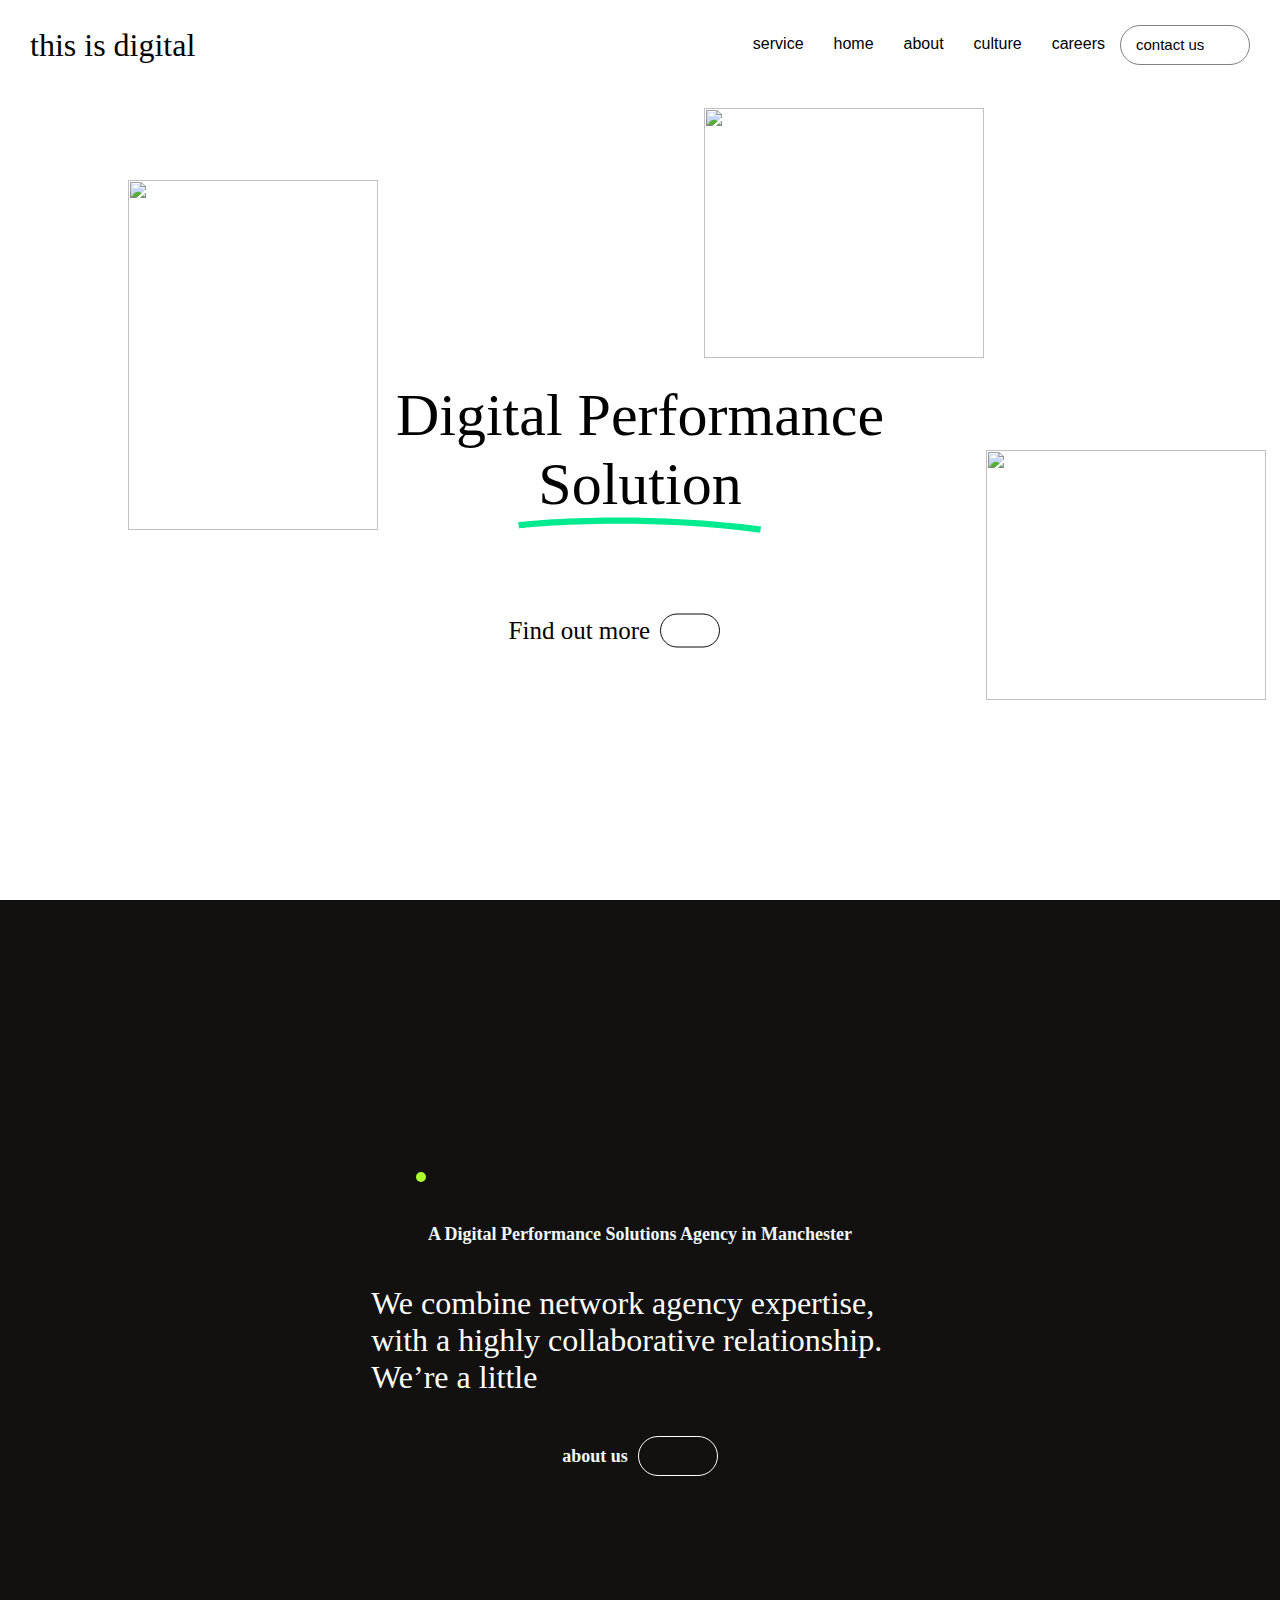
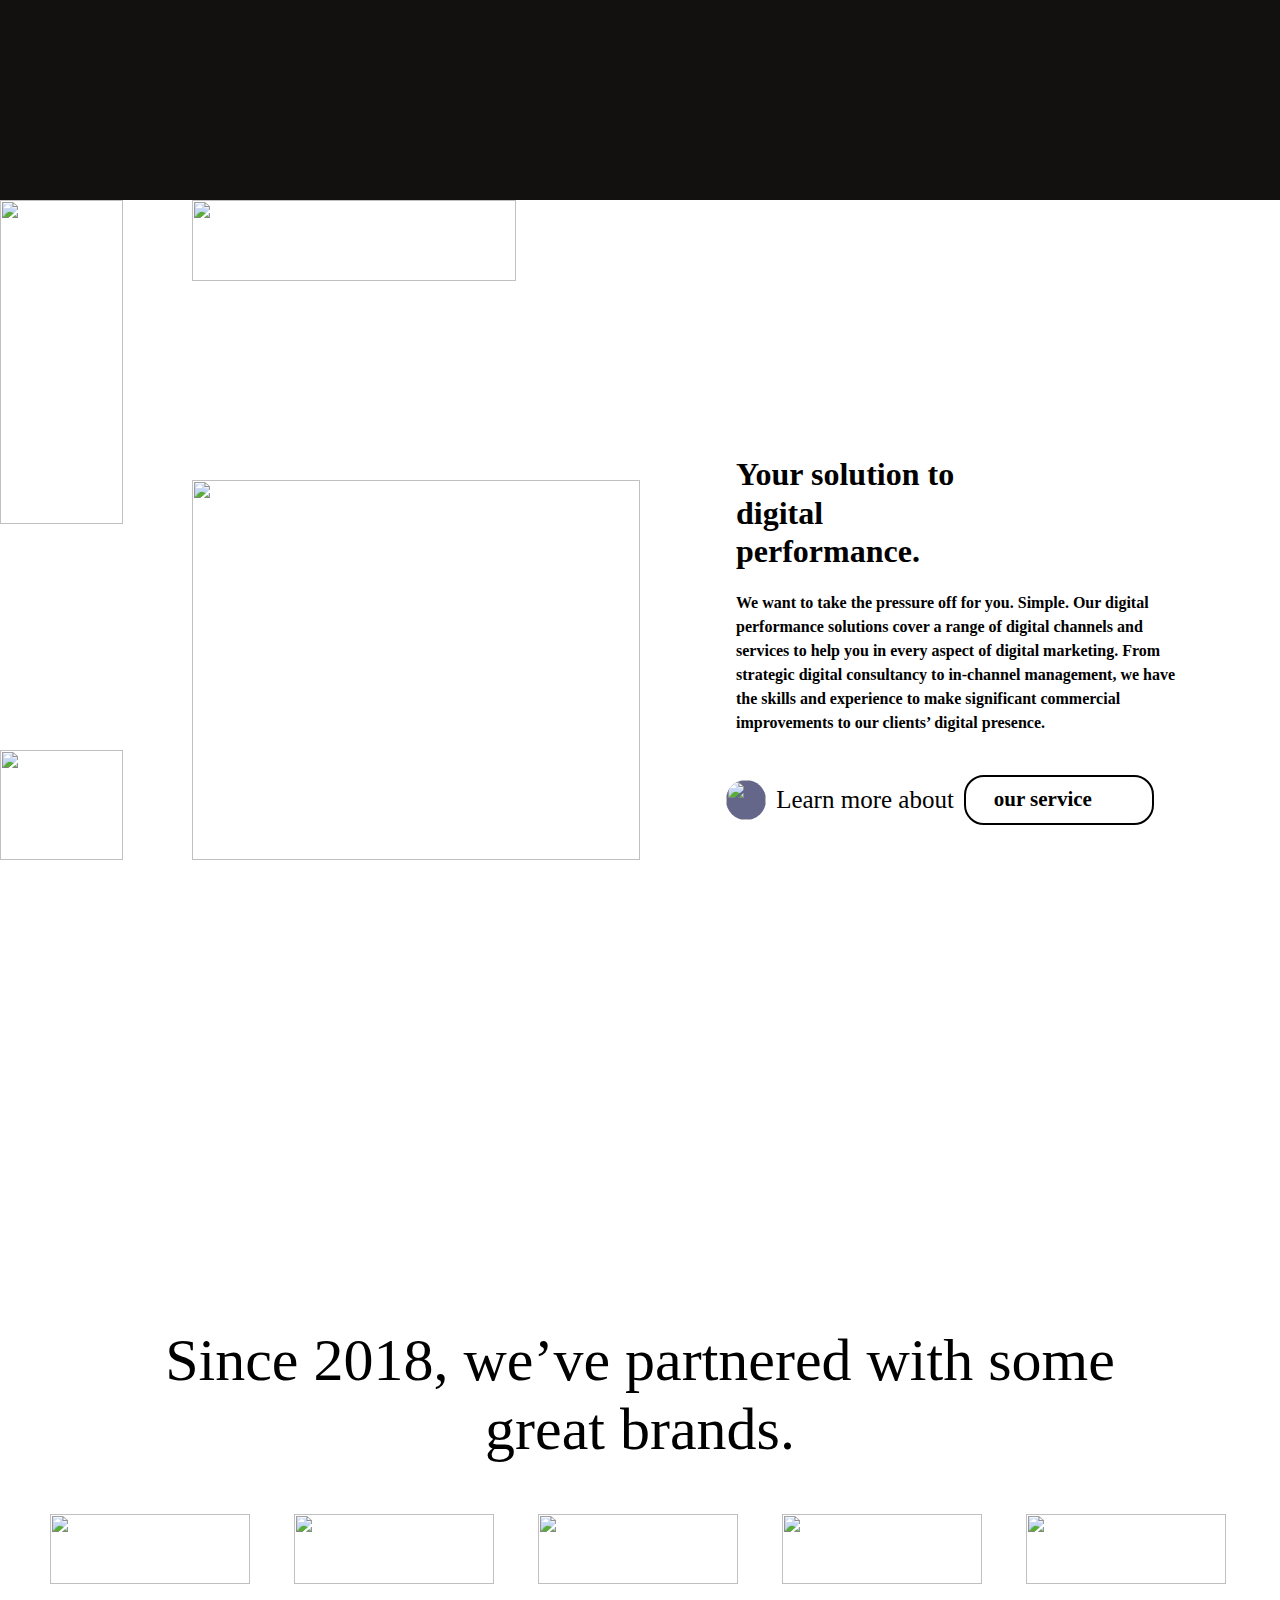
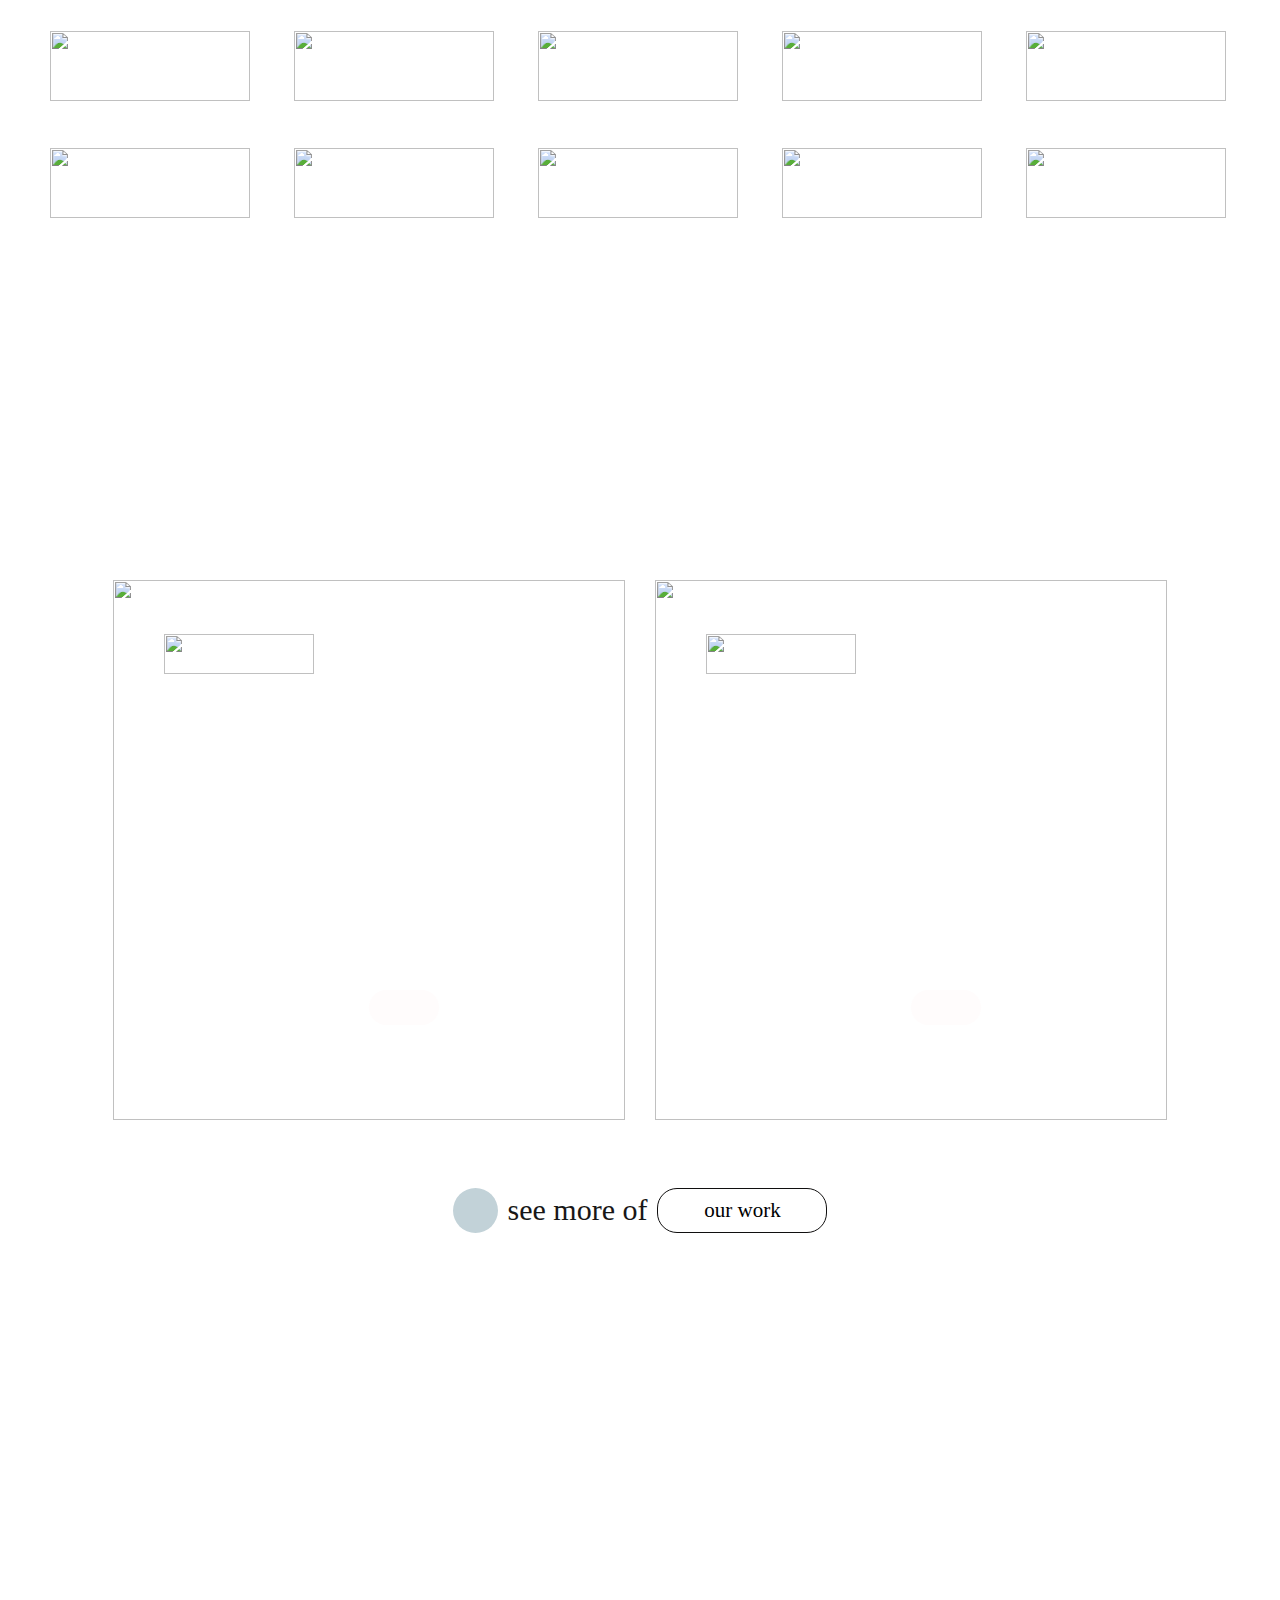
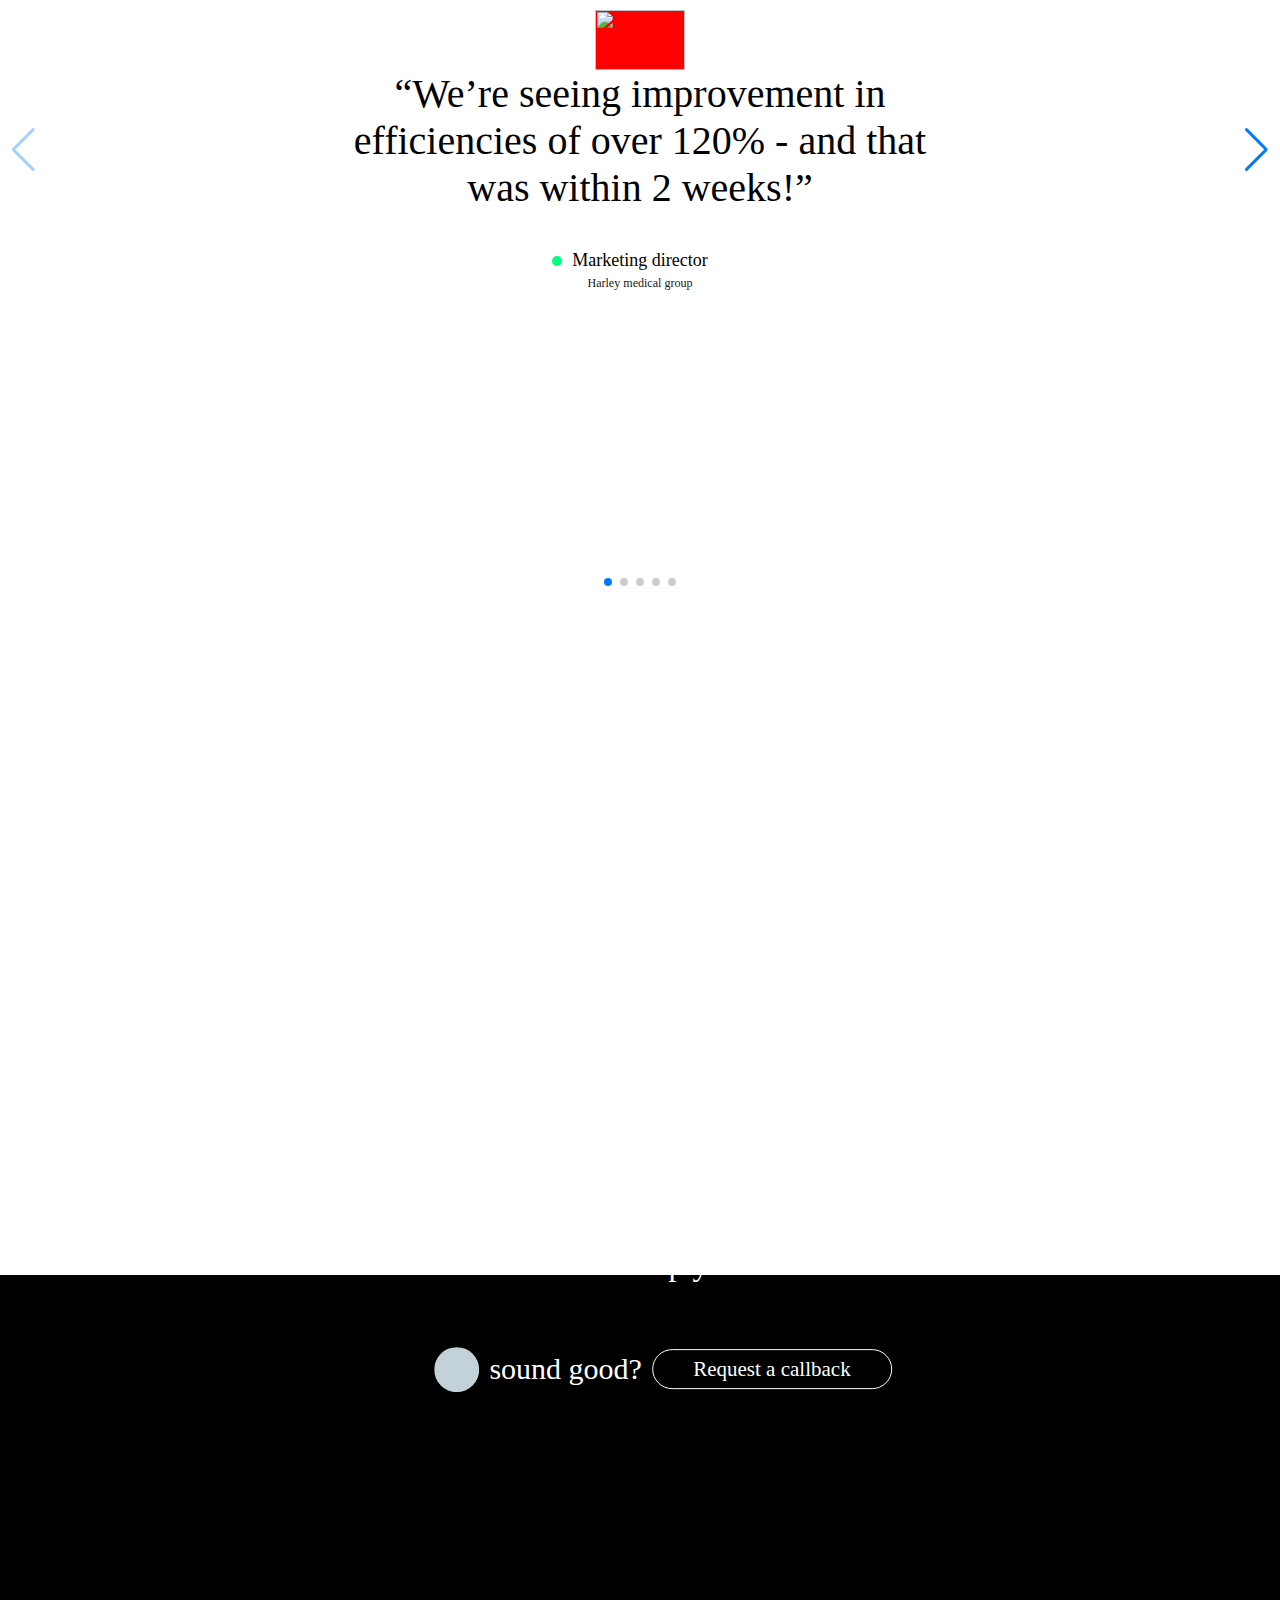
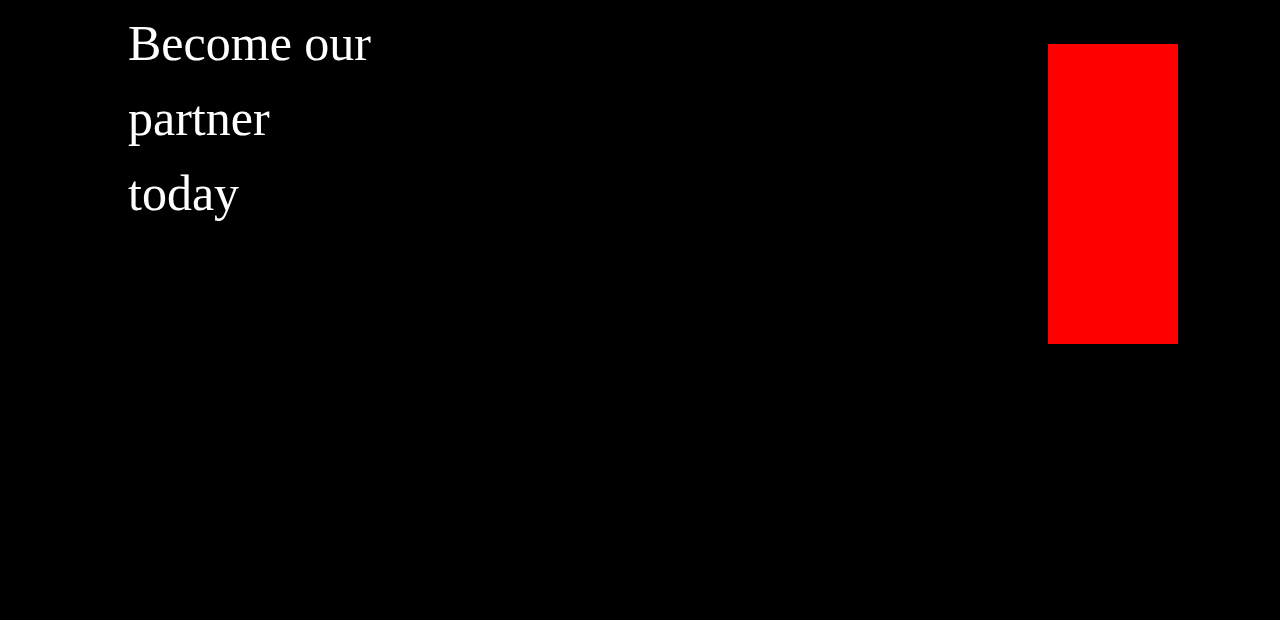
==== index.html @ b6b19b07 "okay" ====
<!DOCTYPE html>
<html lang="en">
<head>
    <meta charset="UTF-8">
    <meta http-equiv="X-UA-Compatible" content="IE=edge">
    <meta name="viewport" content="width=device-width, initial-scale=1.0">
    <title>Document</title>
    <link href="https://cdn.jsdelivr.net/npm/remixicon@2.5.0/fonts/remixicon.css" rel="stylesheet">
    <link rel="stylesheet" href="https://cdn.jsdelivr.net/npm/swiper@8/swiper-bundle.min.css"/>
    <link rel="stylesheet" href="finalproject.css">
</head>
<body>
    <div id="main">
        <div id="nav">
        <div class="navtext"> 
              <h1>this is digital</h1>
          </div> 
           <div class="navtext2">
           <a href="#">service</a>
           <a href="#">home</a>
           <a href="#">about</a>
           <a href="#">culture</a>
           <a href="#">careers</a> 
           <div id="hara">
           <div id="cover"></div>
           <a  href="#"> contact us </i></a>
           <i class="ri-arrow-right-line"></i>
           </div>     
               
        </div>
        </div>
       <div id="page1">
        <h1>Digital Performance <br>Solution </h1>
             <div id="page1-learn-more">
               <h3>Find out more</h3>
               <div id="page1-cover"> <div id="page1-green"></div> <i class="ri-arrow-right-line"></i></div>
            </div>
        <img id="one" src="https://images.unsplash.com/photo-1502005229762-cf1b2da7c5d6?ixlib=rb-1.2.1&ixid=MnwxMjA3fDB8MHxzZWFyY2h8MTR8fGhvbWV8ZW58MHx8MHx8&auto=format&fit=crop&w=600&q=60" alt="">
        <img id="two" src="https://images.unsplash.com/photo-1475783006851-1d68dd683eff?ixlib=rb-1.2.1&ixid=MnwxMjA3fDB8MHxzZWFyY2h8Mnx8aG9tZSUyMGxpZ2h0fGVufDB8fDB8fA%3D%3D&auto=format&fit=crop&w=600&q=60" alt="">
        <img id="three" src="https://images.unsplash.com/photo-1600585152220-90363fe7e115?ixlib=rb-1.2.1&ixid=MnwxMjA3fDB8MHxzZWFyY2h8NjJ8fGhvbWV8ZW58MHx8MHx8&auto=format&fit=crop&w=600&q=60" alt="">
        
       </div>
       <div id="page2">
        <div id="circle"></div> <h4 id="textone" >A Digital Performance Solutions Agency in Manchester</h4>
            <h1>We combine network agency expertise, with a highly collaborative relationship. We’re a little 
            <h4>about us <div id="green-effect"><div id="green"></div> <i class="ri-arrow-right-line"></i></h4> </div> 
        </div>
       <div id="page3">
       <div id="left-div">
        <div id="left-img">
            <img id="four" src="https://optimise2.assets-servd.host/squalid-loris/production/uploads/images/This-is-digital-LOW-RES-69.jpg?w=800&h=2518&q=80&fm=webp&fit=crop&fp-x=0.5&fp-y=0.5&dm=1631002290&s=33b3b284e2298e725e8837d662a3f3bd" alt="">
            <img id="five" src="https://optimise2.assets-servd.host/squalid-loris/production/uploads/images/This-is-digital-LOW-RES-82.jpg?w=800&h=1200&q=80&fm=webp&fit=crop&fp-x=0.5&fp-y=0.5&dm=1631002337&s=2c36e03420200c6347fed613ee6ed7d3" alt="">
        </div>
        <div id="right-img">
            <img id="six" src="https://optimise2.assets-servd.host/squalid-loris/production/uploads/images/This-is-digital-LOW-RES-10.jpg?w=1200&h=750&q=80&fm=webp&fit=crop&fp-x=0.5&fp-y=0.5&dm=1631002227&s=e9befa27c3cb6b4742db66b7d49131e1" alt="">
         <img id="sevan" src="https://optimise2.assets-servd.host/squalid-loris/production/uploads/images/This-is-digital-LOW-RES-2.jpg?w=1200&h=1353&q=80&fm=webp&fit=crop&fp-x=0.5&fp-y=0.5&dm=1631002176&s=5d4bc2c79348dc9d5effc2ed0a267366" alt="">   
        </div>
       </div>
       <div id="right-div">
        <h1>Your solution to  digital  performance.</h1>
        <h4>We want to take the pressure off for you. Simple. Our digital performance solutions cover a range of digital channels and services to help you in every aspect of digital marketing. From strategic digital consultancy to in-channel management, we have the skills and experience to make significant commercial improvements to our clients’ digital presence.</h4>
         <div id="learn-more">
            <div class="logo">
                <img id="nine" src="https://optimise2.assets-servd.host/squalid-loris/production/uploads/images/team/Team-Transparent/Nouri-Messaoud-2.png?w=400&h=400&q=80&fm=webp&fit=crop&fp-x=0.5&fp-y=0.5&dm=1634030846&s=944b7a533ea72d26afc37cdf33752fd9" alt="">
            </div>
            <h3>Learn more about</h3>
           <div id="page3-cover"> <div id="page3-green"></div> <h4> our service  <i class="ri-arrow-right-line"></i> </h4> </div>
         </div>
       </div>

       </div> 
       <div id="page4">
        <h1>Since 2018, we’ve partnered with some great brands.</h1>
        <div id="img">
            <img src="https://optimise2.assets-servd.host/squalid-loris/production/uploads/images/logos/Logos-Black/AG.png?w=400&q=80&fm=webp&fit=crop&fp-x=0.5&fp-y=0.5&dm=1638358201&s=19390b505884286f2fc48977c2705767" alt="">
            <img src="https://optimise2.assets-servd.host/squalid-loris/production/uploads/images/logos/Logos-Black/BA.png?w=400&q=80&fm=webp&fit=crop&fp-x=0.5&fp-y=0.5&dm=1638358185&s=251ba5970df8be67b8bcf56be49d1418" alt="">
            <img src="https://optimise2.assets-servd.host/squalid-loris/production/uploads/images/logos/Logos-Black/Beaverbrooks.png?w=400&q=80&fm=webp&fit=crop&fp-x=0.5&fp-y=0.5&dm=1638358190&s=f094f0c6c3eebde60a214f67471b58d1" alt="">
            <img src="https://optimise2.assets-servd.host/squalid-loris/production/uploads/images/logos/Logos-Black/Beaverbrooks.png?w=400&q=80&fm=webp&fit=crop&fp-x=0.5&fp-y=0.5&dm=1638358190&s=f094f0c6c3eebde60a214f67471b58d1" alt="">
            <img src="https://optimise2.assets-servd.host/squalid-loris/production/uploads/images/logos/Logos-Black/Beaverbrooks.png?w=400&q=80&fm=webp&fit=crop&fp-x=0.5&fp-y=0.5&dm=1638358190&s=f094f0c6c3eebde60a214f67471b58d1" alt="">
            <img src="https://optimise2.assets-servd.host/squalid-loris/production/uploads/images/logos/Logos-Black/Beaverbrooks.png?w=400&q=80&fm=webp&fit=crop&fp-x=0.5&fp-y=0.5&dm=1638358190&s=f094f0c6c3eebde60a214f67471b58d1" alt="">
            <img src="https://optimise2.assets-servd.host/squalid-loris/production/uploads/images/logos/Logos-Black/Beaverbrooks.png?w=400&q=80&fm=webp&fit=crop&fp-x=0.5&fp-y=0.5&dm=1638358190&s=f094f0c6c3eebde60a214f67471b58d1" alt="">
            <img src="https://optimise2.assets-servd.host/squalid-loris/production/uploads/images/logos/Logos-Black/ISIF.png?w=400&q=80&fm=webp&fit=crop&fp-x=0.5&fp-y=0.5&dm=1638358182&s=0b5f75ce7faed09c2a0d728d91fd3fc4" alt="">
            <img src="https://optimise2.assets-servd.host/squalid-loris/production/uploads/images/logos/Logos-Black/Jollyes.png?w=400&q=80&fm=webp&fit=crop&fp-x=0.5&fp-y=0.5&dm=1638358174&s=2512c51711df9fc4c910c8c52860abc2" alt="">
            <img src="https://optimise2.assets-servd.host/squalid-loris/production/uploads/images/logos/Logos-Black/LCFC.png?w=400&q=80&fm=webp&fit=crop&fp-x=0.5&fp-y=0.5&dm=1638358178&s=9c2373f022b1020a731135133ff89fbc" alt="">
            <img src="https://optimise2.assets-servd.host/squalid-loris/production/uploads/images/logos/Logos-Black/Man-Uni.png?w=400&q=80&fm=webp&fit=crop&fp-x=0.5&fp-y=0.5&dm=1638358193&s=9d36195f07e462959a828bb7b1208568" alt="">
            <img src="https://optimise2.assets-servd.host/squalid-loris/production/uploads/images/logos/Logos-Black/Rank.png?w=400&q=80&fm=webp&fit=crop&fp-x=0.5&fp-y=0.5&dm=1638358180&s=a7f3a9a7ed536ac68bb140130ed9484b" alt="">
            <img src="https://optimise2.assets-servd.host/squalid-loris/production/uploads/images/logos/Logos-Black/RS.png?w=400&q=80&fm=webp&fit=crop&fp-x=0.5&fp-y=0.5&dm=1638358183&s=60678f650c2378dced899f26844ffe3c" alt="">
            <img src="https://optimise2.assets-servd.host/squalid-loris/production/uploads/images/logos/Logos-Black/Ryman.png?w=400&q=80&fm=webp&fit=crop&fp-x=0.5&fp-y=0.5&dm=1638358194&s=98b18c3fab912a2d35ea223c2139a3c5" alt="">
            <img src="https://optimise2.assets-servd.host/squalid-loris/production/uploads/images/logos/Logos-Black/Skin.png?w=400&q=80&fm=webp&fit=crop&fp-x=0.5&fp-y=0.5&dm=1638358194&s=8ea47e706b77170826b6c61f602b5253" alt="">
        </div>
       </div>
       <div id="page5">
        <div id="page5-learn-more">
          <div id="page5-logo"></div>
          <h3>see more of</h3>
          <div id="page5-cover"> <div id="page5-green"></div> <h4> our work <i class="ri-arrow-right-line"></i> </h4> </div>
         </div>
        <div id="left-img">
            <div class=" left-center-img">
                <img src="https://optimise2.assets-servd.host/squalid-loris/production/uploads/images/work/Golf.jpeg?w=1200&h=675&q=80&fm=webp&fit=crop&fp-x=0.5&fp-y=0.5&dm=1635867985&s=727b762303e46062ebfebf9a3fbf86e2" alt="">
              </div>
              <div class="left-top-corner-img">
                <img src="https://optimise2.assets-servd.host/squalid-loris/production/uploads/images/logos/Logos-Black/AG.png?w=400&q=80&fm=webp&fit=crop&fp-x=0.5&fp-y=0.5&dm=1638358201&s=19390b505884286f2fc48977c2705767" alt="">
              </div>
              <div class="left-bottom-corner-img">
                 <h1>86% SEO Visibility Increase for Europe's Largest Golf Retailer</h1>
                 <h2>view case study</h2>
                 <div class="page5-green-div"> <div class="page5-left-greencover"></div>
                    <i class="ri-arrow-right-fill"></i>
                 </div>
              </div>
           
        </div>
        <div id="right-img">
          <div class="center-img">
            <img src="https://optimise2.assets-servd.host/squalid-loris/production/uploads/images/work/work-thumbnail-03.jpg?w=1200&h=675&q=80&fm=webp&fit=crop&fp-x=0.5&fp-y=0.5&dm=1627573623&s=b7070d5239bcfbe21f47b6e42d04043d" alt="">
          </div>
          <div class="right-top-corner-img">
            <img src="https://optimise2.assets-servd.host/squalid-loris/production/uploads/images/logos/Logos-Black/Ryman.png?w=400&q=80&fm=webp&fit=crop&fp-x=0.5&fp-y=0.5&dm=1638358194&s=98b18c3fab912a2d35ea223c2139a3c5" alt="">
          </div>
          <div class="right-bottom-corner-img">
             <h1>271% Visibility Increase for Stationery Brand</h1>
             <h2>view case study</h2>

             <div class="page5-right-green-div"> <div class="page5-right-greencover"></div>
                    <i class="ri-arrow-right-fill"></i>
                 </div>
          </div>

        </div>
          
        </div>
       <div id="page6">
        <div class="swiper mySwiper">
          <div class="swiper-wrapper">
            <div id="pehlavala" class="swiper-slide">
            <img src="https://optimise2.assets-servd.host/squalid-loris/production/uploads/images/logos/harley-med.png?w=400&q=80&fm=webp&fit=crop&fp-x=0.5&fp-y=0.5&dm=1626961103&s=c3842aeb963d3db29f993e4b0e6ae9fa" alt="">           
              <h1>“We’re seeing improvement in efficiencies of over 120% - and that was within 2 weeks!”</h1>
              <h4>Marketing director</h4>
              <h6>Harley medical group</h6>
            </div>
            <div class="swiper-slide">
              <img src="https://optimise2.assets-servd.host/squalid-loris/production/uploads/images/logos/footasylum-logo.png?w=400&q=80&fm=webp&fit=crop&fp-x=0.5&fp-y=0.5&dm=1626958236&s=884b0134b8f0a5bf871d3f77baa50de5" alt="">
              <h1>“This is Digital have brought a refreshing change to our digital agency relationships."</h1>
              <h4>ecommerce Director</h4>
              <h6>Footasylum</h6>
            </div>

            <div class="swiper-slide">
               <img src="https://optimise2.assets-servd.host/squalid-loris/production/uploads/images/logos/brittany-logo.png?w=400&q=80&fm=webp&fit=crop&fp-x=0.5&fp-y=0.5&dm=1626958235&s=f206a342824e1472533408006a36fc4a" alt="">
              <h1>"The highly experienced team take our objectives and turn them into real business results for the brand."</h1>
              <h4>Head of Digital</h4>
              <h6>Brittany Ferries</h6>           
            </div>
            <div class="swiper-slide">
               <img src="https://optimise2.assets-servd.host/squalid-loris/production/uploads/images/logos/ryman-logo.png?w=400&q=80&fm=webp&fit=crop&fp-x=0.5&fp-y=0.5&dm=1626958233&s=c3b18a33ca9b123ca06c2048a73d0220" alt="">
              <h1>"All of their work has led to impressive results: for example our SEO visibility has increased over 150% in 5 months."</h1>
              <h4>Marketin & Ecommerce Director</h4>
              <h6>Ryman</h6>
            </div>
            <div class="swiper-slide">
               <img src="https://optimise2.assets-servd.host/squalid-loris/production/uploads/images/logos/LCFC-Big.png?w=400&q=80&fm=webp&fit=crop&fp-x=0.5&fp-y=0.5&dm=1638360245&s=81701c1431f247310ca474760ca488b0" alt="">
              <h1>"They’ve been transformational, suffice to say, I can’t recommend them highly enough!”</h1>
              <h4>Head of Retails</h4>
              <h6>Leicester City Football Club</h6>            
            </div>
           
          </div>
          <div class="swiper-button-next"></div>
          <div class="swiper-button-prev"></div>
          <div class="swiper-pagination"></div>
        </div>
       </div>
       <div id="page7">
        <div id="page7up"></div>
        <div id="page7center">
          <h1>Call Demie on +44(0)161 509 0777 or email pawarabhinay482@gmail.com to discuss how we can help you.</h1>
          <div id="page7-learn-more">
            <div id="page7-logo"></div>
            <h3>sound good?</h3>
           <div id="page7-cover"> <div id="page7-green"></div> <h4> Request a callback <i class="ri-arrow-right-line"></i> </h4> </div>
         </div>
        </div>
        <div id="page7down">
          <h1>Become our partner <br> today</h1>
           <div id="page7-down-image">
         
           
           </div>
        </div>
       </div>
    <script src="https://cdn.jsdelivr.net/npm/swiper@8/swiper-bundle.min.js"></script>
    <script src="https://cdnjs.cloudflare.com/ajax/libs/gsap/3.11.3/gsap.min.js" integrity="sha512-gmwBmiTVER57N3jYS3LinA9eb8aHrJua5iQD7yqYCKa5x6Jjc7VDVaEA0je0Lu0bP9j7tEjV3+1qUm6loO99Kw==" crossorigin="anonymous" referrerpolicy="no-referrer"></script>
    <script src="finalproject.js"></script>
</body>
</html>
---- finalproject.css ----
*{
    margin: 0%;
    padding: 0%;
    box-sizing: border-box;
}
html,body{
    width: 100%;
    height: 100%;
   
}
#main{
    width: 100%;
    height: auto;
    overflow-x: hidden;
}
body::-webkit-scrollbar{
    display: none;
}
#nav{
    overflow: hidden;
    position: absolute;
    position: fixed;
    width: 100vw;
    height: 10vh;
    z-index: 9999;
    background-color: white;
    justify-content: space-between;
    display: flex;
    align-items: center;
    padding: 10px 30px;
}
.navtext h1{
    font-weight: 100;
}
.navtext :hover{
    font-size: 29px;
    transition: ease 1.5s;
}
.navtext2{
    display: flex;
    align-items: center;
}
.navtext2 a{
    margin: 10px;
    color: black;
    text-decoration: none;
    font-weight: 100;   
    font-family: Arial, Helvetica, sans-serif;
     padding: 0px 5px;
    border-bottom: 2px solid rgba(0, 0, 0, 0);
}

.navtext2  a:hover{
    border-bottom: 2px solid rgb(49, 207, 120);
}
#hara{
    overflow: hidden;
    display: flex;
    align-items: center;
    position: relative;
    width: 130px;
    height: 40px;
    border: 1px solid grey;
    border-radius: 30px;
}
#hara a{
    font-size: 15px;
}
#hara #cover{
    position: absolute;
    left: -100%;
    width: 100%;
    height: 100%;
    background-color: springgreen;
    transition: 0.8s ease;
    z-index: -1;
}
#hara:hover #cover{
    left: 0;
}
#page1{
    width: 100vw;
    height: 100vh;
}
#page1 h1{
    position:absolute ;
    top: 50%;
    left: 50%;
    transform: translate(-50%,-50%);
    text-align: center;
    font-size: 60px;
    font-family: CooperLtBTWXXLight;
    font-weight: 100;
    z-index: 99;    
}
#page1 h1::after{
    content: "";
    position: absolute;
    bottom: -10%;
    width: 50%;
    left: 50%;
    transform: translate(-50%,0);
    height: 16px;
    background-image: url(./underline-green.svg);
}
#page1 #one {
    position: absolute;
    top: 20%;
    left: 10%;
    width: 250px;
    height: 350px;
    object-fit: cover;
    background-position: center;
}
#page1 #two{
    position: absolute;
    top: 12%;
    left: 55%;
    width: 280px;
    height: 250px;
    object-fit: cover;
    background-position: center;
}
#page1 #three {
    position: absolute;
    top: 50%;
    left: 77%;
    width: 280px;
    height: 250px;
    object-fit: cover;
    background-position: center;
}
/* h2{
    position: absolute;
    top: 65%;
    left: 45%;
    font-weight: 200;
    gap: 20px;
    display: flex;
}
h2 >i{
    margin-bottom: 10px;
    padding: 2px 20px;
    border: 2px solid rgb(8, 8, 8);
    border-radius: 20px;
} */
#page1-learn-more{
    position: absolute;
    top: 70%;
    left: 48%;
    transform: translate(-50%,-50%);
    width: 20%;
    height: 5%;
    /* background-color: red; */
    position: relative;
     display: flex;
     justify-content: center;
     align-items: center;
    gap: 10px;
     /* margin-left: -60px; */
}
#page1-learn-more h3{
    font-size: 25px;
    font-weight: 400;
}
#page1-cover{
    width: 60px;
    height: 34px;
    border-radius: 20px;
    border: 1px solid rgb(11, 10, 10);
    display: flex;
    justify-content: center;
    align-items: center;
    position: relative;
    font-size: 21px;
    overflow: hidden;
    color: white;
}
#page1-cover>i{
    display: flex;
    align-items: center;
    text-align: center;
     z-index: 99;
     position: absolute;
     color: black;
 }
#page1-cover  #page1-green{
    position: absolute;
    width: 100%;
    height: 100%;
    background-color: rgb(122, 221, 122);
    left: -100%;
    z-index: 1;
    transition: 0.8s ease;
}
#page1-cover:hover #page1-green{
  left: 0;
  z-index: 5;
}
#page2{
    width: 100vw;
    height: 100vh;
    background-color: rgb(18, 17, 16);
    display: flex;
    justify-content: center;
    align-items: center;
    flex-direction: column;
    color: white;
    gap: 40px;
    position: relative;
}
#page2 #circle{
    width: 10px;
    height: 10px;
    background-color: greenyellow;
    border-radius: 50%;
    position: absolute;
    top: 30.2%;
    left: 32.5%;
}
#page2 h4{
 font-size: 18px;
 font-family:CooperLtBTWXXLight;
}
#page2 h1{
    width: 42%;
    font-family:CooperLtBTWXXLight;
    font-weight: 100;
}
#page2 h4{
    display: flex;
    align-items: center;
    justify-content: center;
    gap: 10px;
    color: aliceblue;
}
#green-effect{
    position: relative;
    display: flex;
    justify-content: center;
    align-items: center;
    border-radius: 50px;
    height: 40px;
    width: 80px;
    border: 1px solid #fff;
    overflow: hidden;
}
#green-effect i{
    z-index: 11;
}
#green{
    position: absolute;
    height: 100%;
    width: 100%;
    background-color: springgreen;
    left: -100%;
    transition: 0.8s ease;
    z-index: 1;
}
#green-effect:hover #green{
    left: 0;
}
#page3{
 width: 100vw;
 height: 100vh;
 display: flex;
}
#left-div{
    width: 50%;
    height: 100%; 
    display: flex;
}
#left-img{
    width: 30%;
    height: 100%;
}
#left-div #left-img #four{
    width: 80%;
    object-fit: cover;
    height: 60%;
}
#left-div #left-img #five{
    width: 80%;
    object-fit: cover;
    height: 35%;
    margin-top: 10px;
}
#right-img{
    width: 70%;
    height: 100%;
}
 #right-img #six{
    width: 85%;
    object-fit: cover;
    height: 30%;
}
 #right-img #sevan{
    width: 100%;
    object-fit: cover;
    height: 65%;
    margin-top: 10px;
}
#right-div{
    width: 50%;
    height: 100%;
    align-items:center;
    justify-content: center;
    display: flex;
    flex-direction: column;
    gap: 20px;
}
#right-div h1{
    width: 40%;
    line-height: 1.2;
    margin-left: -30%;   
}
#right-div h4{
    width: 70%;
    line-height: 1.5;
}
#learn-more{
    width: 70%;
    height: 10%;
    position: relative;
   display: flex;
   justify-content: center;
   align-items: center;
   gap: 10px;
   margin-left: -40px;
}
#learn-more h3{
    font-size: 25px;
    font-weight: 500;
}
#learn-more .logo{
    width: 40px;
    height: 40px;
    border-radius: 50%;
    background-color: rgb(100, 102, 138);
    position: relative;
    overflow: hidden;
}
#learn-more .logo #nine{
    object-fit: cover;
    width: 100%;
    height: 100%;
    position: relative;
}
#page3-cover{
    width: 190px;
    height: 50px;
    border-radius: 20px;
    border: 2px solid black;
    display: flex;
    justify-content: center;
    align-items: center;
    position: relative;
    font-size: 21px;
    overflow: hidden;
}
#page3-cover h4{
    z-index: 99;
    position: absolute;
    display: flex;
    align-items: center;
}
#page3-cover i{
    z-index: 99;
    /* background-color: red; */
    /* position: absolute; */
    margin-left:10px;
    
}
#page3-cover  #page3-green{
    position: absolute;
    width: 100%;
    height: 100%;
    background-color: rgb(122, 221, 122);
    left: -100%;
    z-index: 1;
    transition: 0.8s ease;
}
#page3-cover:hover #page3-green{
  left: 0;
  z-index: 5;
}
#page4 {
    width: 100vw;
    height: 100vh;
    /* background-color: aquamarine; */
    display: flex;
    align-items: center ;
    justify-content: center;
    flex-direction: column;
}
#page4 h1{
    margin-top: 100px;
    font-size: 60px;
    width: 80%;
    font-weight: 300;
    font-family:CooperLtBTWXXLight; 
   text-align: center;
}
#img {
    display: inline-block;
    padding: 30px 30px 30px 30px;
    width: 100%;
    line-height:4;
}
#img img{
    width: 200px ;
    height: 70px;
    margin: 20px;
    object-fit: cover;
}
#page5{
    width: 100vw;
    height: 100vh;
    /* background-color: aquamarine; */
    display: flex;
    justify-content: center;
    align-items: center;
    gap: 30px;
    position: relative;
}
#page5 #page5-learn-more{
    position: absolute;
    bottom: 0%;
    left: 50%;
    transform: translate(-50%,-50%);
    /* background-color: bisque; */
    width: 30%;
    height: 10%;
    color: black;
     display: flex;
     justify-content: center;
     align-items: center;
     gap: 10px;
}
#page5-logo{
    width: 45px;
    height: 45px;
    background-image: url(https://optimise2.assets-servd.host/squalid-loris/production/uploads/images/team/Team-Transparent/Demie-Loizou-1.png?w=400&h=400&q=80&fm=webp&fit=crop&fp-x=0.5&fp-y=0.5&dm=1638459673&s=d95f4d84ca3dc1bf7c15f06aed800740);
    background-position: center;
    background-size: cover;
    background-color: rgb(194, 210, 216);
    border-radius: 50%;

}

#page5-cover{
    width: 170px;
    height: 45px;
    border-radius: 20px;
    border: 1px solid rgb(16, 15, 15);
    display: flex;
    justify-content: center;
    align-items: center;
    position: relative;
    font-size: 21px;
    overflow: hidden;
    color: white;
}
#page5-learn-more h3{
    color: rgb(24, 23, 23);
    font-weight: 500;
    font-size: 30px;

}
#page5-cover h4{
    z-index: 99;
    position: absolute;
    font-weight: 300;
    color: black;
}
#page5-cover>i{
   display: flex;
   align-items: center;
   text-align: center;
    z-index: 99;
    position: absolute;
}
#page5-cover  #page5-green{
    position: absolute;
    width: 100%;
    height: 100%;
    background-color: rgb(122, 221, 122);
    left: -100%;
    z-index: 1;
    transition: 0.8s ease;
}
#page5-cover:hover #page5-green{
  left: 0;
  z-index: 5;
}
#page5 #left-img{
    width: 40%;
    height: 60%;
    position: relative;
    overflow: hidden;
}
#page5 #left-img .left-center-img {
    width: 100%;
    height: 100%;
    /* transition: all 2s; */
}
#page5 #left-img .left-center-img img{
    width: 100%;
    height: 100%;
    transition: all 2s;

}
#page5 #left-img .left-top-corner-img img{
    width: 150px;
    height: 40px;
    position: absolute;
    top: 10%;
    left: 10%;
}
#page5 #left-img .left-bottom-corner-img{
  position: absolute;
  width: 400px;
  height: 162px;
  top: 55%;
  left: 7%;
  /* background-color: aqua; */
  color: #fff;
}
#page5 #left-img .left-bottom-corner-img h2{
     left: 5%;
     top: 70%;
     font-size: 30px;
     font-weight: 500;
  
}
.page5-green-div{
    width: 70px;
    height: 35px;
    display: flex;
    justify-content: center;
    align-items: center;
    background-color: rgb(255, 252, 252);
    border-radius: 3px solid rgb(11, 11, 11);
    position: absolute;
    left: 55%;
    top: 70%;
    border-radius: 20px;
    z-index: 12;
    overflow: hidden;

}
.page5-green-div>i{
    z-index: 99;
    color: black;
    font-size: 20px;
    font-weight: 100;
}
.page5-left-greencover{
    background-color: springgreen;
    height: 100%;
    width: 100%;
    position: absolute;
    left: -100%;
    transition: all 1s;
    z-index: 1;
}
#page5 #left-img:hover .page5-left-greencover{
    left:0;

}

#page5 #left-img:hover .left-center-img img {
    scale: 1.2;
}

#page5 #right-img{
    width: 40%;
    height: 60%;
    position: relative;
    overflow: hidden;
}
#page5 #right-img .center-img {
    width: 100%;
    height: 100%;
    /* transition: all 2s; */
}
#page5 #right-img .center-img img{
    width: 100%;
    height: 100%;
    transition: all 2s;

}
#page5 #right-img .right-top-corner-img img{
    width: 150px;
    height: 40px;
    position: absolute;
    top: 10%;
    left: 10%;
}
#page5 #right-img .right-bottom-corner-img{
  position: absolute;
  width: 400px;
  height: 130px;
  top: 55%;
  left: 7%;
  color: #fff;
}
#page5 #right-img:hover .center-img img {
    scale: 1.2;
}
.page5-right-green-div{
    width: 70px;
    height: 35px;
    display: flex;
    justify-content: center;
    align-items: center;
    background-color: rgb(255, 252, 252);
    border-radius: 3px solid rgb(11, 11, 11);
    position: absolute;
    left: 55%;
    top: 87%;
    border-radius: 20px;
    z-index: 12;
    overflow: hidden;
}
.page5-right-greencover{
    background-color: springgreen;
    height: 100%;
    width: 100%;
    position: absolute;
    left: -100%;
    transition: all 1s;
    z-index: 1;
}
.page5-right-green-div>i{
    z-index: 99;
    color: black;
    font-size: 20px;
    font-weight: 100;
}
#page5 #right-img:hover .page5-right-greencover{
    left:0;
}
.right-bottom-corner-img h2{
    left: 5%;
    top: 87%;
    font-size: 30px;
    font-weight: 500;
}
 
#page6{
    width: 100%;
    height: 100vh;
   
}
.swiper {
    width: 100%;
    height: 100%;
  }

  .swiper-slide {
    text-align: center;
    font-size: 18px;
    background: #fff;
    display: flex;
    flex-direction: column;
    justify-content: center;
    align-items: center;
  }
 
  .swiper-slide img{
    display: block;
    width: 100px;
    height: 100px;
    object-fit: cover;
  }
  .swiper-slide h1 {
    display: block;
    width: 45%;
    height: 100px;
    font-size: 40px;
    object-fit: cover;
    margin-bottom: 80px;

    font-weight: 300;

  }
  .swiper-slide h4{
  font-weight: 100;
  position: relative;
  opacity: 1;
  margin-bottom: 5px;
  }
  .swiper-slide h4::before{
    content: "";
    position: absolute;
    width: 10px;
    height: 10px;
    top: 32%;
    left: -15%;
    border-radius: 50%;
    background-color: springgreen;
  }
  
  .swiper-slide h6{
    font-weight: 100;
    opacity: 0.9;
    }
#page7{
    width: 100%;
    height: 150vh;
    /* background-color: antiquewhite; */
    position: relative;
}
#page7 #page7up{
    width: 100%;
    height: 50%;
    
}
#page7 #page7down{
    width: 100%;
    height:70%;
    position: relative;
    background-color: black;
}
#page7  #page7center{
    position: relative;
    position: absolute;
    top: 50%;
    left: 50%;
    transform: translate(-50%,-50%);
    width: 65%;
    height:35%;
    background-image: url(https://optimise2.assets-servd.host/squalid-loris/production/uploads/images/This-is-digital-LOW-RES-239.jpg?w=1200&h=394&q=80&fm=webp&fit=crop&fp-x=0.5&fp-y=0.5&dm=1631002673&s=a8225dd79a8eb0d05ce0db6b2a5efd03);
    background-position: center;
    background-size: cover;
    z-index: 99;
}
#page7  #page7center h1{
    width: 75%;
    position: absolute;
    text-align: center;
    top: 40%;
    left: 50%;
    color: white;
    font-weight: 300;
    transform: translate(-50%,-50%);
}
#page7-learn-more{
    position: absolute;
    top: 70%;
    left: 60%;
    transform: translate(-50%,-50%);
    width: 80%;
    height: 10%;
    position: relative;
     display: flex;
     justify-content: center;
     align-items: center;
    gap: 10px;
     margin-left: -60px;
}
#page7-logo{
    width: 45px;
    height: 45px;
    background-image: url(https://optimise2.assets-servd.host/squalid-loris/production/uploads/images/team/Team-Transparent/Demie-Loizou-1.png?w=400&h=400&q=80&fm=webp&fit=crop&fp-x=0.5&fp-y=0.5&dm=1638459673&s=d95f4d84ca3dc1bf7c15f06aed800740);
    background-position: center;
    background-size: cover;
    background-color: rgb(194, 210, 216);
    border-radius: 50%;

}

#page7-cover{
    width: 240px;
    height: 40px;
    border-radius: 20px;
    border: 1px solid white;
    display: flex;
    justify-content: center;
    align-items: center;
    position: relative;
    font-size: 21px;
    overflow: hidden;
    color: white;
}
#page7-learn-more h3{
    color: white;
    font-weight: 500;
    font-size: 30px;

}
#page7-cover h4{
    z-index: 99;
    position: absolute;
    font-weight: 300;
}
#page7-cover>i{
   display: flex;
   align-items: center;
   text-align: center;
    z-index: 99;
    position: absolute;
}
#page7-cover  #page7-green{
    position: absolute;
    width: 100%;
    height: 100%;
    background-color: rgb(122, 221, 122);
    left: -100%;
    z-index: 1;
    transition: 0.8s ease;
}
#page7-cover:hover #page7-green{
  left: 0;
  z-index: 5;
}
#page7down h1{
    position: absolute;
    color: white;
    top: 35%;
    left: 10%;
    width: 25%;
    line-height: 1.5;
    font-size: 50px;
    font-weight: 300;
}
#page7-down-image{
    position: absolute;
    top: 39%;
    right: 8%;
    width: 130px;
    height: 300px;
    background-color: red;
}
#pehlavala img{
    background-color: red;
    height: 60px;
    width: 90px;
}
/* @media (max-width: 600px){
  
    #page1{
        width: 100vw;
        height: 93vh;
        overflow: hidden;
        position: relative;
    
    }
    #page1 h1{
        position:absolute ;
        top: 25%;
        left: 50%;
        transform: translate(-50%,-50%);
        text-align: center;
        font-size: 30px;
        font-family: CooperLtBTWXXLight;
        font-weight: 300;
        z-index: 99;  
        
    }
    h2{
  
        position: absolute;
        top: 35%;
        left: 20%;
        font-weight: 200;
        gap: 20px;
        display: flex;
        z-index: 99; 
    
    }
    #page1 #one {
        position: absolute;
        top:52%;
        left: 0%;
        width: 360px;
        height: 370px;
        object-fit: cover;
        background-position: center;
    }           
    #page2{
            width: 100vw;
            height: 90vh;
            background-color: rgb(18, 17, 16);
            display: flex;
            justify-content: center;
            align-items: center;
            flex-direction: column;
            color: white;
            gap: 40px;
            position: relative;

    }
    #page2 #textone {
         font-size: 12px;   
         margin-left: 15px;
    }
    #page2 h1{
        width: 80%;
        font-family:CooperLtBTWXXLight;
        font-weight: 300;
        font-size: 20px;
        margin-left: 18px;
    }
    #page2 #circle{
        width: 10px;
        height: 10px;
        background-color: greenyellow;
        border-radius: 50%;
        position: absolute;
        top: 33.5%;
        left:6%;
    }
    #page2 h4{
        font-size: 26px;
        margin-left: -10px;
    }

    } */
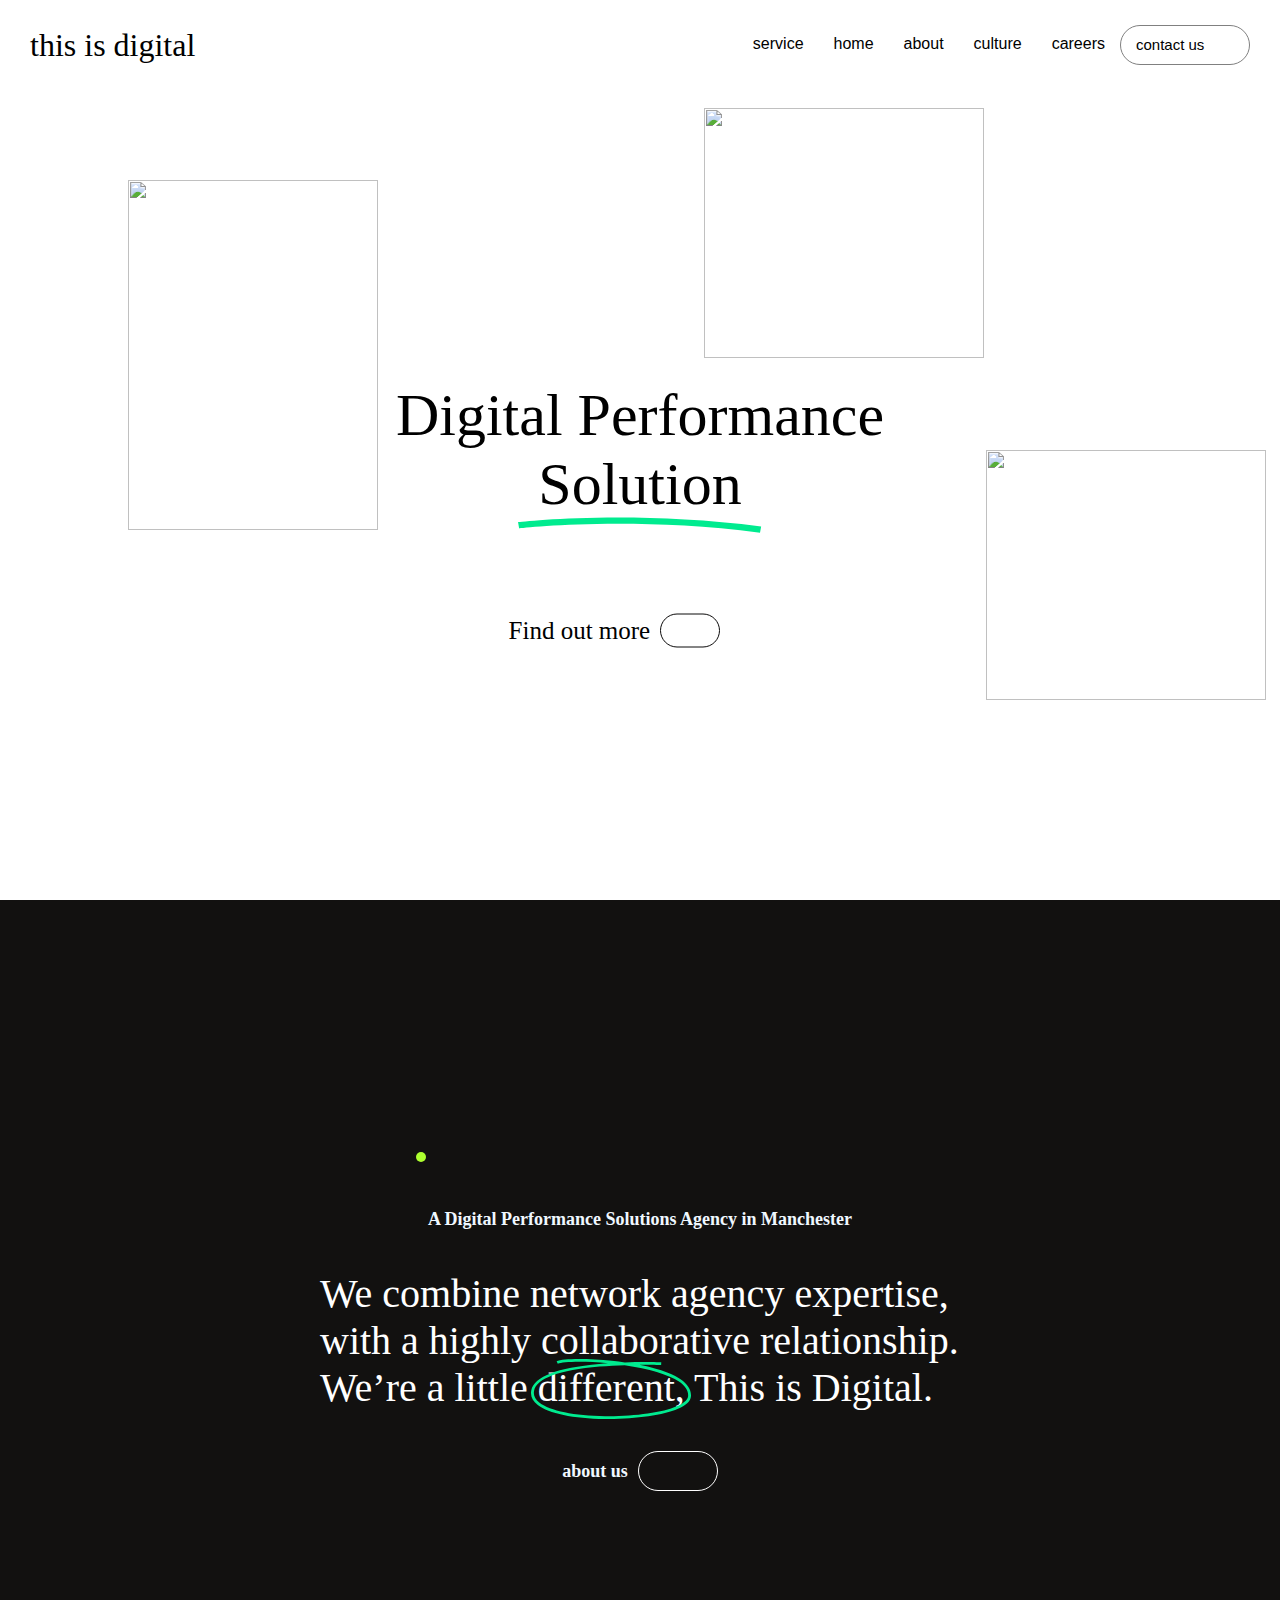
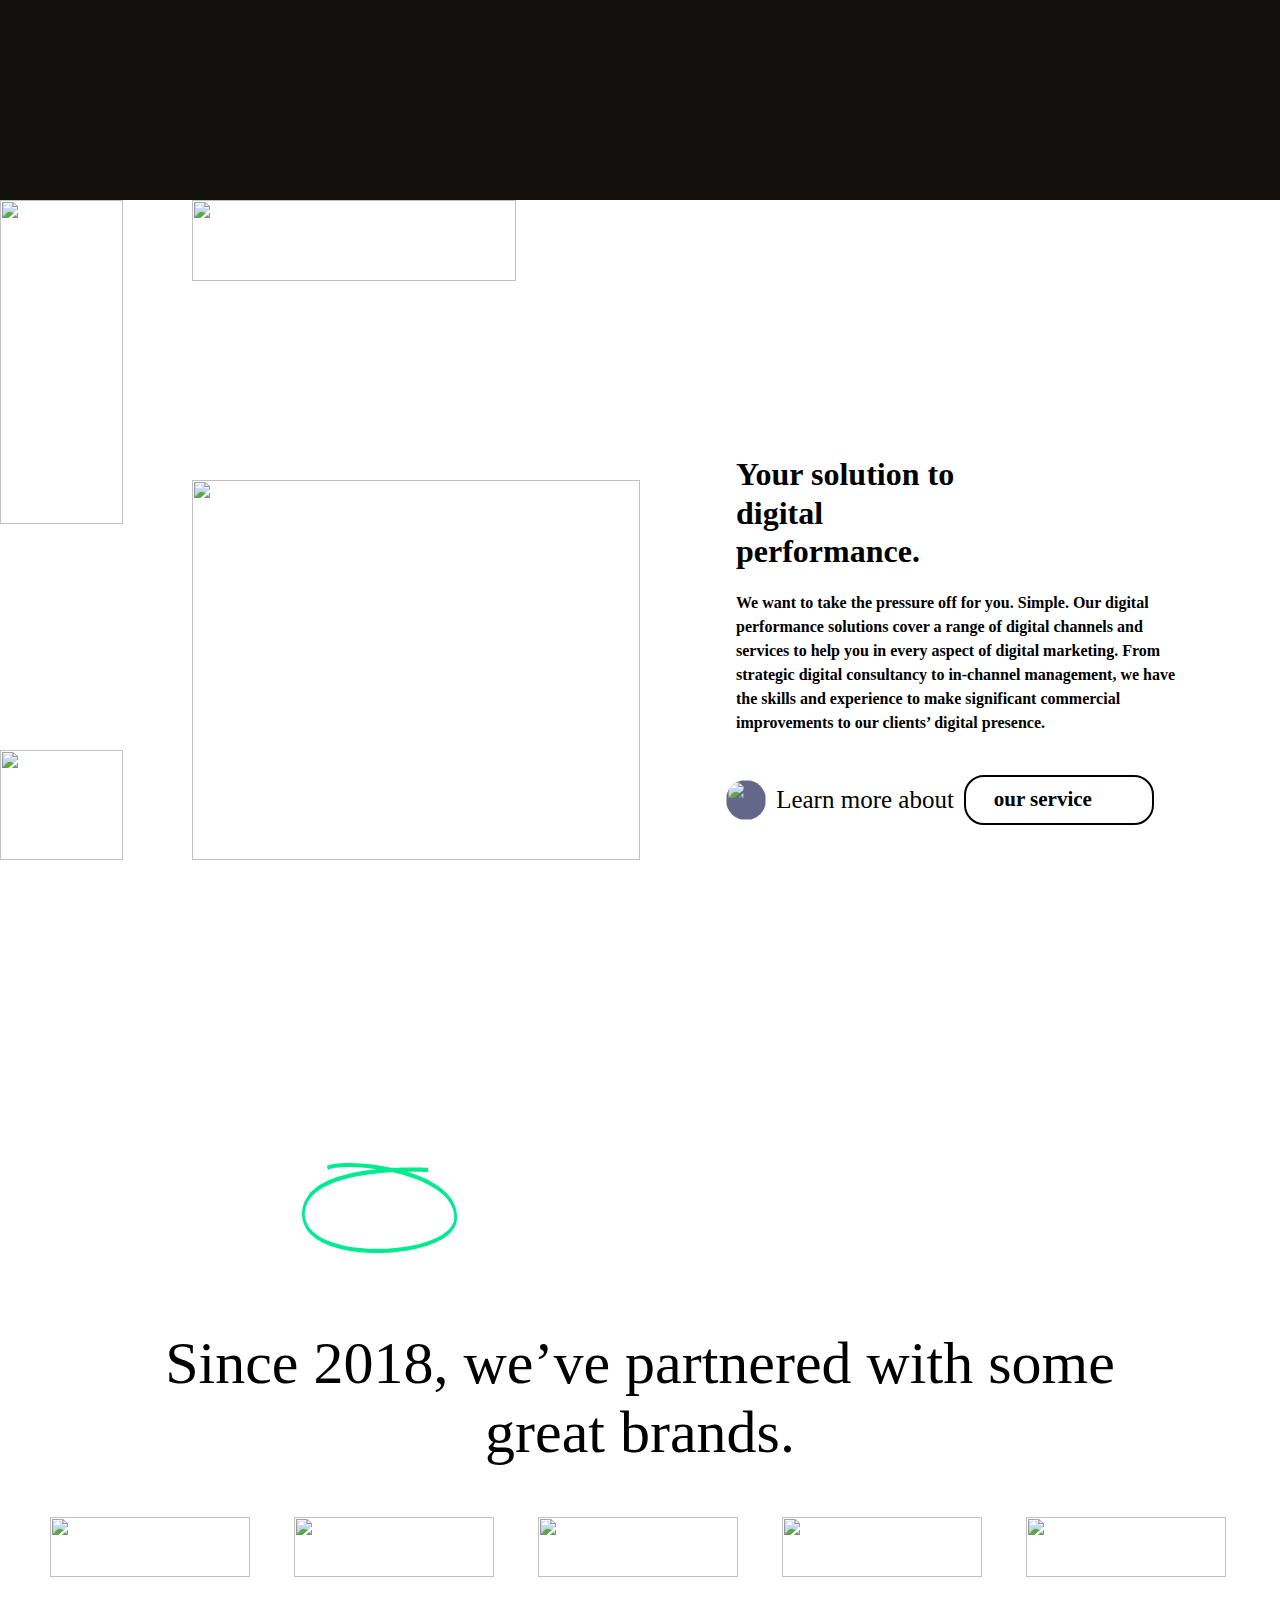
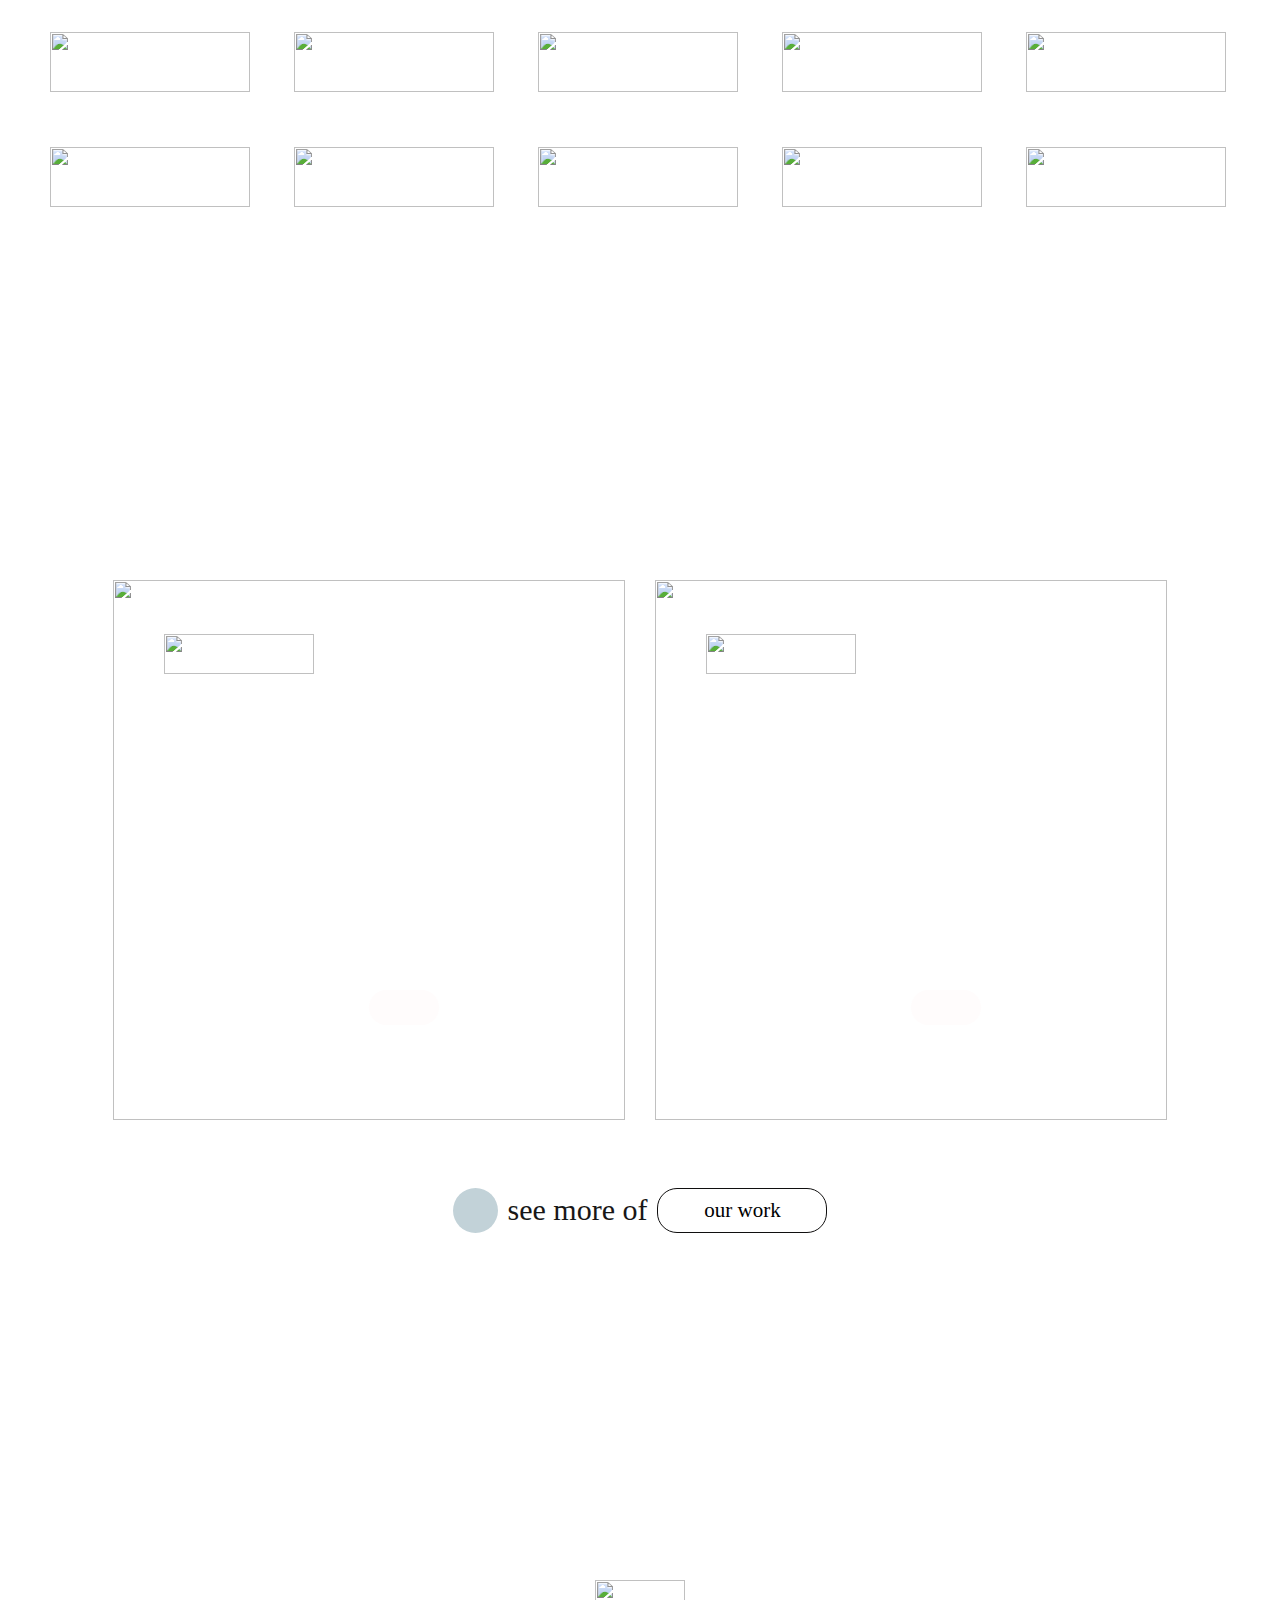
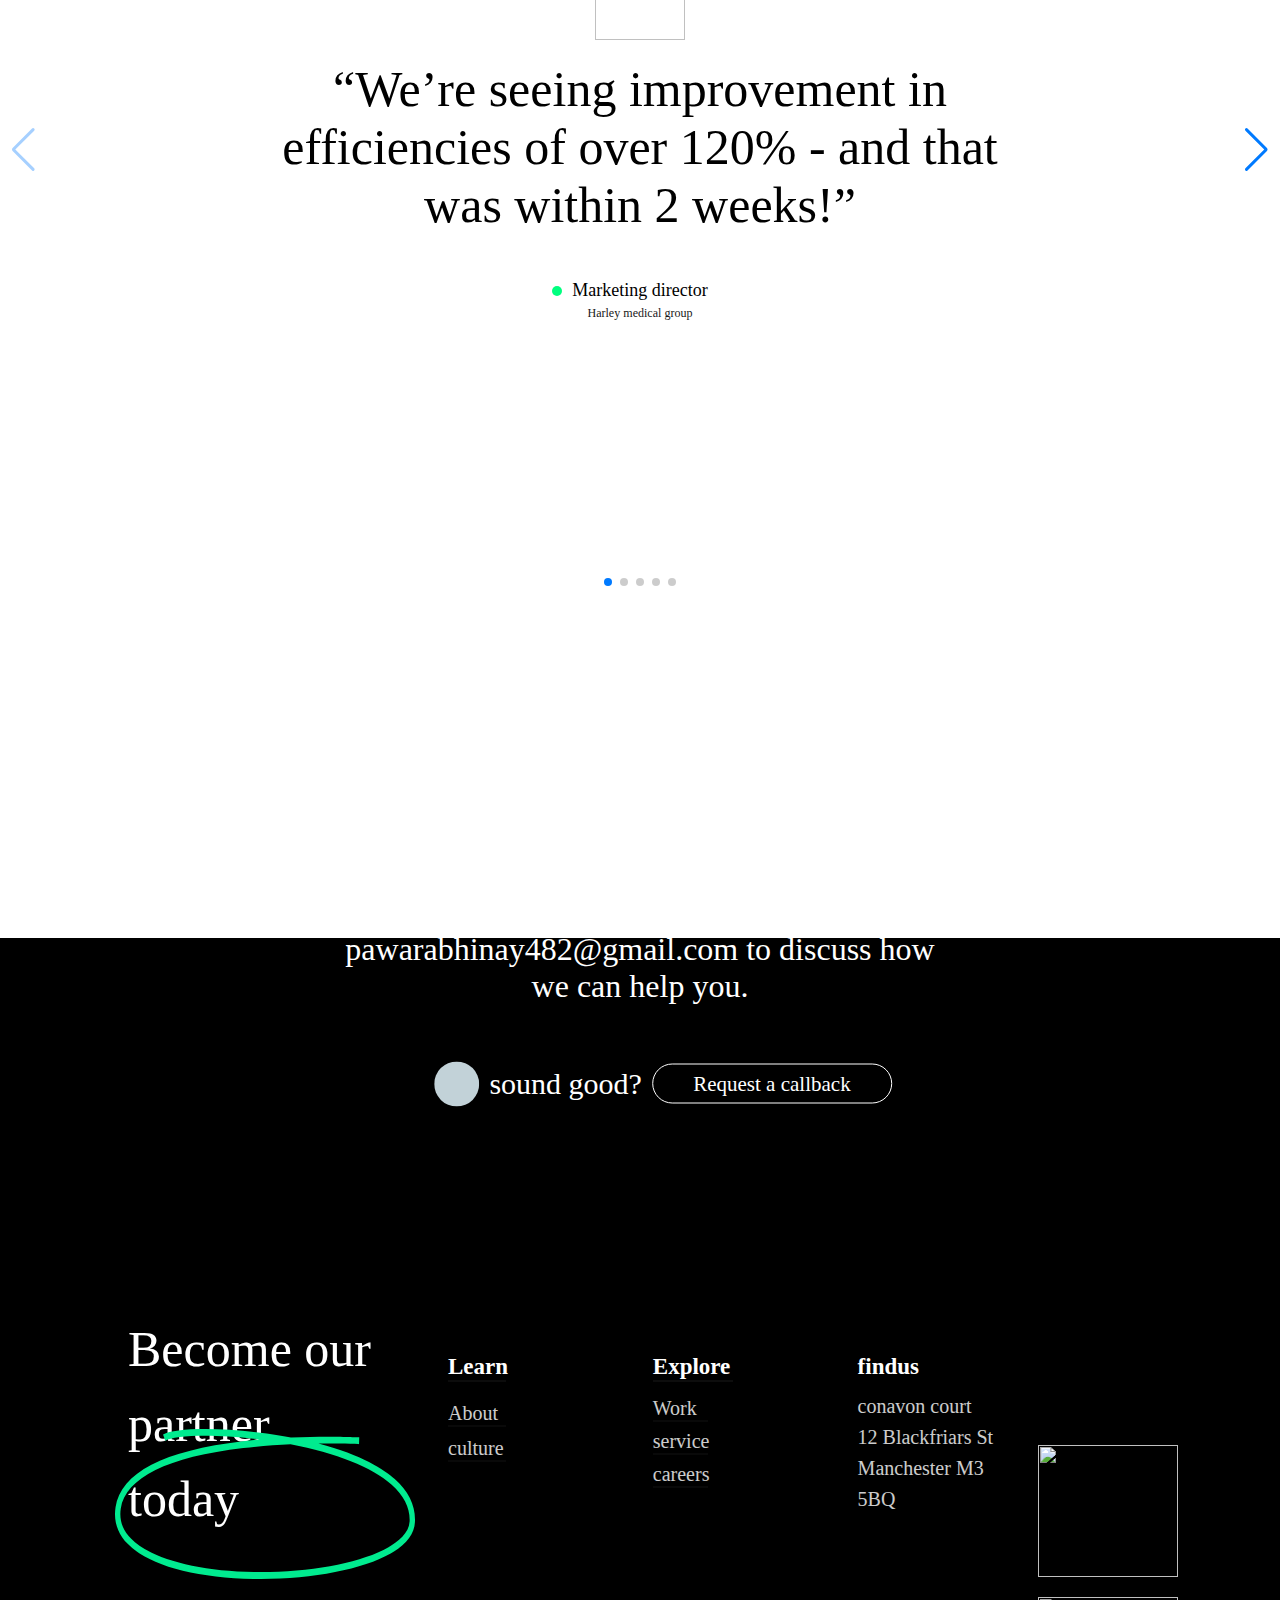
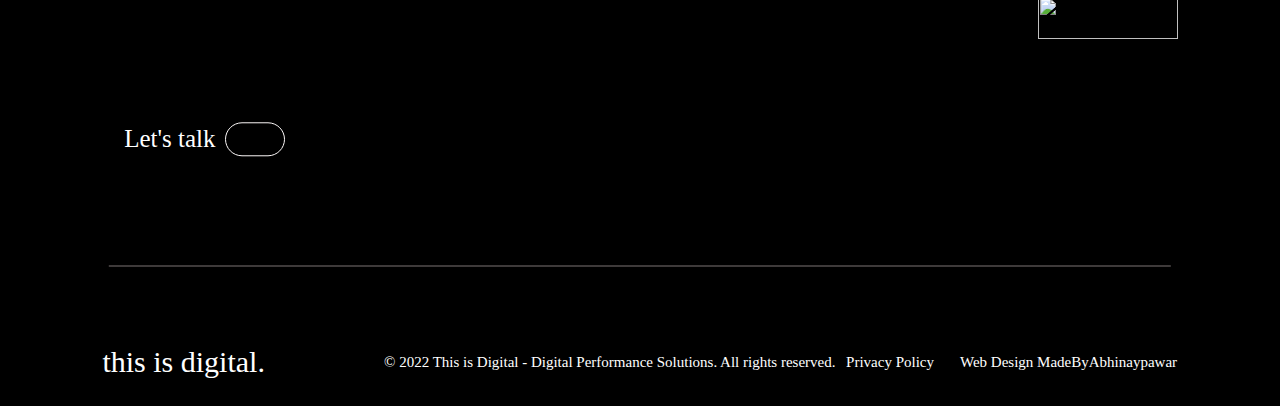
==== commit 235b00cc: "okay" ====
--- a/index.html
+++ b/index.html
@@ -7,7 +7,7 @@
     <title>Document</title>
     <link href="https://cdn.jsdelivr.net/npm/remixicon@2.5.0/fonts/remixicon.css" rel="stylesheet">
     <link rel="stylesheet" href="https://cdn.jsdelivr.net/npm/swiper@8/swiper-bundle.min.css"/>
-    <link rel="stylesheet" href="finalproject.css">
+    <link rel="stylesheet" href="style.css">
 </head>
 <body>
     <div id="main">
@@ -42,7 +42,10 @@
        </div>
        <div id="page2">
         <div id="circle"></div> <h4 id="textone" >A Digital Performance Solutions Agency in Manchester</h4>
-            <h1>We combine network agency expertise, with a highly collaborative relationship. We’re a little 
+            <h1>We combine network agency expertise, with a highly collaborative relationship. We’re a little different, This is Digital.</h1>
+            <div id="page2-svg">
+              <img src="./circle-green.svg" alt="">
+            </div>
             <h4>about us <div id="green-effect"><div id="green"></div> <i class="ri-arrow-right-line"></i></h4> </div> 
         </div>
        <div id="page3">
@@ -71,6 +74,9 @@
        </div> 
        <div id="page4">
         <h1>Since 2018, we’ve partnered with some great brands.</h1>
+        <div id="page4-svg"> 
+          <img src="./circle-green.svg" alt="">
+        </div>
         <div id="img">
             <img src="https://optimise2.assets-servd.host/squalid-loris/production/uploads/images/logos/Logos-Black/AG.png?w=400&q=80&fm=webp&fit=crop&fp-x=0.5&fp-y=0.5&dm=1638358201&s=19390b505884286f2fc48977c2705767" alt="">
             <img src="https://optimise2.assets-servd.host/squalid-loris/production/uploads/images/logos/Logos-Black/BA.png?w=400&q=80&fm=webp&fit=crop&fp-x=0.5&fp-y=0.5&dm=1638358185&s=251ba5970df8be67b8bcf56be49d1418" alt="">
@@ -139,26 +145,26 @@
               <h4>Marketing director</h4>
               <h6>Harley medical group</h6>
             </div>
-            <div class="swiper-slide">
+            <div id="dusravala" class="swiper-slide">
               <img src="https://optimise2.assets-servd.host/squalid-loris/production/uploads/images/logos/footasylum-logo.png?w=400&q=80&fm=webp&fit=crop&fp-x=0.5&fp-y=0.5&dm=1626958236&s=884b0134b8f0a5bf871d3f77baa50de5" alt="">
               <h1>“This is Digital have brought a refreshing change to our digital agency relationships."</h1>
               <h4>ecommerce Director</h4>
               <h6>Footasylum</h6>
             </div>
 
-            <div class="swiper-slide">
+            <div id="tisravala" class="swiper-slide">
                <img src="https://optimise2.assets-servd.host/squalid-loris/production/uploads/images/logos/brittany-logo.png?w=400&q=80&fm=webp&fit=crop&fp-x=0.5&fp-y=0.5&dm=1626958235&s=f206a342824e1472533408006a36fc4a" alt="">
               <h1>"The highly experienced team take our objectives and turn them into real business results for the brand."</h1>
               <h4>Head of Digital</h4>
               <h6>Brittany Ferries</h6>           
             </div>
-            <div class="swiper-slide">
+            <div id="fourthvala" class="swiper-slide">
                <img src="https://optimise2.assets-servd.host/squalid-loris/production/uploads/images/logos/ryman-logo.png?w=400&q=80&fm=webp&fit=crop&fp-x=0.5&fp-y=0.5&dm=1626958233&s=c3b18a33ca9b123ca06c2048a73d0220" alt="">
               <h1>"All of their work has led to impressive results: for example our SEO visibility has increased over 150% in 5 months."</h1>
               <h4>Marketin & Ecommerce Director</h4>
               <h6>Ryman</h6>
             </div>
-            <div class="swiper-slide">
+            <div  class="swiper-slide">
                <img src="https://optimise2.assets-servd.host/squalid-loris/production/uploads/images/logos/LCFC-Big.png?w=400&q=80&fm=webp&fit=crop&fp-x=0.5&fp-y=0.5&dm=1638360245&s=81701c1431f247310ca474760ca488b0" alt="">
               <h1>"They’ve been transformational, suffice to say, I can’t recommend them highly enough!”</h1>
               <h4>Head of Retails</h4>
@@ -182,15 +188,64 @@
          </div>
         </div>
         <div id="page7down">
-          <h1>Become our partner <br> today</h1>
+          <h1>Become our partner<br>today</h1>
+          <div id="page7-svg">
+            <img src="./circle-green.svg" alt="">
+          </div>
+          
+          <div id="page7-lets-talks">
+            <h3>Let's talk</h3>
+            <div id="page7-lets-cover"> <div id="page7-lets-green"></div> <i class="ri-arrow-right-line"></i></div>
+         </div>
+          <div id="learn">
+            <h3>Learn</h3>
+            <h5>About</h5>
+            <h5>culture</h5>
+          </div>
+          <div id="explore">
+            <h3>Explore</h3>
+            <h5>Work</h5>
+            <h5>service</h5>
+            <h5>careers</h5>
+          </div>
+           <div id="findus">
+            <h3>findus</h3>
+            <h5>conavon court</h5>
+             <h5>12 Blackfriars St</h5>
+             <h5>Manchester M3</h5>
+             <h5>5BQ</h5>
+           </div>
+        
+
            <div id="page7-down-image">
-         
-           
+             <div id="first-img-page7">
+              <img src="https://optimise2.assets-servd.host/squalid-loris/production/uploads/images/logos/footer/edited/meta-white.png?w=400&q=80&fm=webp&fit=crop&fp-x=0.5&fp-y=0.5&dm=1643207768&s=49f73b7b0969e6e6ef4a62aef6d4955c" alt="">
+             </div>
+             <div id="second-img-page7">
+              <img src="https://optimise2.assets-servd.host/squalid-loris/production/uploads/images/logos/footer/edited/google-premier-white.png?w=400&q=80&fm=webp&fit=crop&fp-x=0.5&fp-y=0.5&dm=1643891129&s=3e4388781cd26af80ea17a81304269f7" alt="">
+             </div>
+             <div id="third-img-page7">
+              <img src="https://optimise2.assets-servd.host/squalid-loris/production/uploads/images/logos/footer/edited/microsoft-2022-grey.png?w=400&q=80&fm=webp&fit=crop&fp-x=0.5&fp-y=0.5&dm=1643207640&s=5c70ba086b207adea61f2c1aff55be09" alt="">
+             </div>
            </div>
+           <div id="bottom-nav"></div>
+           <div class="nav-page7">
+            <h4>this is digital.</h4>
+           </div>
+          <div class="nav2-page7">
+            <h5>© 2022 This is Digital - Digital Performance Solutions. All rights reserved.</h5>
+          </div>
+          <div class="nav3-page7">
+            <h5>Privacy Policy</h5>
+          </div>
+          <div class="nav4-page7">
+            <h5>Web Design MadeByAbhinaypawar
+            </h5>
+          </div>
         </div>
        </div>
     <script src="https://cdn.jsdelivr.net/npm/swiper@8/swiper-bundle.min.js"></script>
     <script src="https://cdnjs.cloudflare.com/ajax/libs/gsap/3.11.3/gsap.min.js" integrity="sha512-gmwBmiTVER57N3jYS3LinA9eb8aHrJua5iQD7yqYCKa5x6Jjc7VDVaEA0je0Lu0bP9j7tEjV3+1qUm6loO99Kw==" crossorigin="anonymous" referrerpolicy="no-referrer"></script>
-    <script src="finalproject.js"></script>
+    <script src="script.js"></script>
 </body>
 </html>--- a/style.css
+++ b/style.css
@@ -0,0 +1,1219 @@
+*{
+    margin: 0%;
+    padding: 0%;
+    box-sizing: border-box;
+}
+html,body{
+    width: 100%;
+    height: 100%;
+   
+}
+#main{
+    width: 100%;
+    height: auto;
+    overflow-x: hidden;
+}
+body::-webkit-scrollbar{
+    display: none;
+}
+#nav{
+    overflow: hidden;
+    position: absolute;
+    position: fixed;
+    width: 100vw;
+    height: 10vh;
+    z-index: 9999;
+    background-color: white;
+    justify-content: space-between;
+    display: flex;
+    align-items: center;
+    padding: 10px 30px;
+}
+.navtext h1{
+    font-weight: 100;
+}
+.navtext :hover{
+    font-size: 29px;
+    transition: ease 1.5s;
+}
+.navtext2{
+    display: flex;
+    align-items: center;
+}
+.navtext2 a{
+    margin: 10px;
+    color: black;
+    text-decoration: none;
+    font-weight: 100;   
+    font-family: Arial, Helvetica, sans-serif;
+     padding: 0px 5px;
+    border-bottom: 2px solid rgba(0, 0, 0, 0);
+}
+
+.navtext2  a:hover{
+    border-bottom: 2px solid rgb(49, 207, 120);
+}
+#hara{
+    overflow: hidden;
+    display: flex;
+    align-items: center;
+    position: relative;
+    width: 130px;
+    height: 40px;
+    border: 1px solid grey;
+    border-radius: 30px;
+}
+#hara a{
+    font-size: 15px;
+}
+#hara #cover{
+    position: absolute;
+    left: -100%;
+    width: 100%;
+    height: 100%;
+    background-color: springgreen;
+    transition: 0.8s ease;
+    z-index: -1;
+}
+#hara:hover #cover{
+    left: 0;
+}
+#page1{
+    width: 100vw;
+    height: 100vh;
+}
+#page1 h1{
+    position:absolute ;
+    top: 50%;
+    left: 50%;
+    transform: translate(-50%,-50%);
+    text-align: center;
+    font-size: 60px;
+    font-family: CooperLtBTWXXLight;
+    font-weight: 100;
+    z-index: 99;    
+}
+#page1 h1::after{
+    content: "";
+    position: absolute;
+    bottom: -10%;
+    width: 50%;
+    left: 50%;
+    transform: translate(-50%,0);
+    height: 16px;
+    background-image: url(./underline-green.svg);
+}
+#page1 #one {
+    position: absolute;
+    top: 20%;
+    left: 10%;
+    width: 250px;
+    height: 350px;
+    object-fit: cover;
+    background-position: center;
+}
+#page1 #two{
+    position: absolute;
+    top: 12%;
+    left: 55%;
+    width: 280px;
+    height: 250px;
+    object-fit: cover;
+    background-position: center;
+}
+#page1 #three {
+    position: absolute;
+    top: 50%;
+    left: 77%;
+    width: 280px;
+    height: 250px;
+    object-fit: cover;
+    background-position: center;
+}
+/* h2{
+    position: absolute;
+    top: 65%;
+    left: 45%;
+    font-weight: 200;
+    gap: 20px;
+    display: flex;
+}
+h2 >i{
+    margin-bottom: 10px;
+    padding: 2px 20px;
+    border: 2px solid rgb(8, 8, 8);
+    border-radius: 20px;
+} */
+#page1-learn-more{
+    position: absolute;
+    top: 70%;
+    left: 48%;
+    transform: translate(-50%,-50%);
+    width: 20%;
+    height: 5%;
+    /* background-color: red; */
+    position: relative;
+     display: flex;
+     justify-content: center;
+     align-items: center;
+    gap: 10px;
+     /* margin-left: -60px; */
+}
+#page1-learn-more h3{
+    font-size: 25px;
+    font-weight: 400;
+}
+#page1-cover{
+    width: 60px;
+    height: 34px;
+    border-radius: 20px;
+    border: 1px solid rgb(11, 10, 10);
+    display: flex;
+    justify-content: center;
+    align-items: center;
+    position: relative;
+    font-size: 21px;
+    overflow: hidden;
+    color: white;
+}
+#page1-cover>i{
+    display: flex;
+    align-items: center;
+    text-align: center;
+     z-index: 99;
+     position: absolute;
+     color: black;
+ }
+#page1-cover  #page1-green{
+    position: absolute;
+    width: 100%;
+    height: 100%;
+    background-color: rgb(122, 221, 122);
+    left: -100%;
+    z-index: 1;
+    transition: 0.8s ease;
+}
+#page1-cover:hover #page1-green{
+  left: 0;
+  z-index: 5;
+}
+#page2{
+    width: 100vw;
+    height: 100vh;
+    background-color: rgb(18, 17, 16);
+    display: flex;
+    justify-content: center;
+    align-items: center;
+    flex-direction: column;
+    color: white;
+    gap: 40px;
+    position: relative;
+}
+#page2 #circle{
+    width: 10px;
+    height: 10px;
+    background-color: greenyellow;
+    border-radius: 50%;
+    position: absolute;
+    top: 28%;
+    left: 32.5%;
+}
+#page2 h4{
+ font-size: 18px;
+ font-family:CooperLtBTWXXLight;
+}
+#page2 h1{
+    width: 50%;
+    font-family:CooperLtBTWXXLight;
+    font-weight: 100;
+    font-size: 40px;
+}
+#page2-svg{
+    width: 160px;
+    height: 60px;
+    position: absolute;
+    top: 51%;
+    left: 41.5%;
+    /* background-color: red; */
+}
+#page2-svg img{
+    width: 100%;
+    height: 100%;
+    /* object-fit: cover; */
+}
+#page2 h4{
+    display: flex;
+    align-items: center;
+    justify-content: center;
+    gap: 10px;
+    color: aliceblue;
+}
+#green-effect{
+    position: relative;
+    display: flex;
+    justify-content: center;
+    align-items: center;
+    border-radius: 50px;
+    height: 40px;
+    width: 80px;
+    border: 1px solid #fff;
+    overflow: hidden;
+}
+#green-effect i{
+    z-index: 11;
+}
+#green{
+    position: absolute;
+    height: 100%;
+    width: 100%;
+    background-color: springgreen;
+    left: -100%;
+    transition: 0.8s ease;
+    z-index: 1;
+}
+#green-effect:hover #green{
+    left: 0;
+}
+#page3{
+ width: 100vw;
+ height: 100vh;
+ display: flex;
+}
+#left-div{
+    width: 50%;
+    height: 100%; 
+    display: flex;
+}
+#left-img{
+    width: 30%;
+    height: 100%;
+}
+#left-div #left-img #four{
+    width: 80%;
+    object-fit: cover;
+    height: 60%;
+}
+#left-div #left-img #five{
+    width: 80%;
+    object-fit: cover;
+    height: 35%;
+    margin-top: 10px;
+}
+#right-img{
+    width: 70%;
+    height: 100%;
+}
+ #right-img #six{
+    width: 85%;
+    object-fit: cover;
+    height: 30%;
+}
+ #right-img #sevan{
+    width: 100%;
+    object-fit: cover;
+    height: 65%;
+    margin-top: 10px;
+}
+#right-div{
+    width: 50%;
+    height: 100%;
+    align-items:center;
+    justify-content: center;
+    display: flex;
+    flex-direction: column;
+    gap: 20px;
+}
+#right-div h1{
+    width: 40%;
+    line-height: 1.2;
+    margin-left: -30%;   
+}
+#right-div h4{
+    width: 70%;
+    line-height: 1.5;
+}
+#learn-more{
+    width: 70%;
+    height: 10%;
+    position: relative;
+   display: flex;
+   justify-content: center;
+   align-items: center;
+   gap: 10px;
+   margin-left: -40px;
+}
+#learn-more h3{
+    font-size: 25px;
+    font-weight: 500;
+}
+#learn-more .logo{
+    width: 40px;
+    height: 40px;
+    border-radius: 50%;
+    background-color: rgb(100, 102, 138);
+    position: relative;
+    overflow: hidden;
+}
+#learn-more .logo #nine{
+    object-fit: cover;
+    width: 100%;
+    height: 100%;
+    position: relative;
+}
+#page3-cover{
+    width: 190px;
+    height: 50px;
+    border-radius: 20px;
+    border: 2px solid black;
+    display: flex;
+    justify-content: center;
+    align-items: center;
+    position: relative;
+    font-size: 21px;
+    overflow: hidden;
+}
+#page3-cover h4{
+    z-index: 99;
+    position: absolute;
+    display: flex;
+    align-items: center;
+}
+#page3-cover i{
+    z-index: 99;
+    /* background-color: red; */
+    /* position: absolute; */
+    margin-left:10px;
+    
+}
+#page3-cover  #page3-green{
+    position: absolute;
+    width: 100%;
+    height: 100%;
+    background-color: rgb(122, 221, 122);
+    left: -100%;
+    z-index: 1;
+    transition: 0.8s ease;
+}
+#page3-cover:hover #page3-green{
+  left: 0;
+  z-index: 5;
+}
+#page4 {
+    width: 100%;
+    height: 100vh;
+    /* background-color: aquamarine; */
+    display: flex;
+    align-items: center ;
+    justify-content: center;
+    flex-direction: column;
+    position: relative;
+}
+#page4 h1{
+    margin-top: 100px;
+    font-size: 60px;
+    width: 80%;
+    font-weight: 300;
+    font-family:CooperLtBTWXXLight; 
+   text-align: center;
+}
+#page4-svg{
+    width: 155px;
+    height: 90px;
+    /* background-color: red; */
+    position: absolute;
+    top: 7%;
+    left: 23.6%;
+}#page4-svg img{
+    width: 100%;
+    height: 100%;
+
+}
+#img {
+    display: inline-block;
+    padding: 30px 30px 30px 30px;
+    width: 100%;
+    line-height:5;
+}
+#img img{
+    width: 200px ;
+    height: 60px;
+    margin: 20px;
+    object-fit: cover;
+}
+#page5{
+    width: 100vw;
+    height: 100vh;
+    /* background-color: aquamarine; */
+    display: flex;
+    justify-content: center;
+    align-items: center;
+    gap: 30px;
+    position: relative;
+}
+#page5 #page5-learn-more{
+    position: absolute;
+    bottom: 0%;
+    left: 50%;
+    transform: translate(-50%,-50%);
+    /* background-color: bisque; */
+    width: 30%;
+    height: 10%;
+    color: black;
+     display: flex;
+     justify-content: center;
+     align-items: center;
+     gap: 10px;
+}
+#page5-logo{
+    width: 45px;
+    height: 45px;
+    background-image: url(https://optimise2.assets-servd.host/squalid-loris/production/uploads/images/team/Team-Transparent/Demie-Loizou-1.png?w=400&h=400&q=80&fm=webp&fit=crop&fp-x=0.5&fp-y=0.5&dm=1638459673&s=d95f4d84ca3dc1bf7c15f06aed800740);
+    background-position: center;
+    background-size: cover;
+    background-color: rgb(194, 210, 216);
+    border-radius: 50%;
+
+}
+
+#page5-cover{
+    width: 170px;
+    height: 45px;
+    border-radius: 20px;
+    border: 1px solid rgb(16, 15, 15);
+    display: flex;
+    justify-content: center;
+    align-items: center;
+    position: relative;
+    font-size: 21px;
+    overflow: hidden;
+    color: white;
+}
+#page5-learn-more h3{
+    color: rgb(24, 23, 23);
+    font-weight: 500;
+    font-size: 30px;
+
+}
+#page5-cover h4{
+    z-index: 99;
+    position: absolute;
+    font-weight: 300;
+    color: black;
+}
+#page5-cover >i{
+   display: flex;
+   align-items: center;
+   text-align: center;
+    z-index: 99;
+    position: absolute;
+    margin-top: 30px;
+}
+#page5-cover  #page5-green{
+    position: absolute;
+    width: 100%;
+    height: 100%;
+    background-color: rgb(122, 221, 122);
+    left: -100%;
+    z-index: 1;
+    transition: 0.8s ease;
+}
+#page5-cover:hover #page5-green{
+  left: 0;
+  z-index: 5;
+}
+#page5 #left-img{
+    width: 40%;
+    height: 60%;
+    position: relative;
+    overflow: hidden;
+}
+#page5 #left-img .left-center-img {
+    width: 100%;
+    height: 100%;
+    /* transition: all 2s; */
+}
+#page5 #left-img .left-center-img img{
+    width: 100%;
+    height: 100%;
+    transition: all 2s;
+
+}
+#page5 #left-img .left-top-corner-img img{
+    width: 150px;
+    height: 40px;
+    position: absolute;
+    top: 10%;
+    left: 10%;
+}
+#page5 #left-img .left-bottom-corner-img{
+  position: absolute;
+  width: 400px;
+  height: 162px;
+  top: 55%;
+  left: 7%;
+  /* background-color: aqua; */
+  color: #fff;
+}
+#page5 #left-img .left-bottom-corner-img h2{
+     left: 5%;
+     top: 70%;
+     font-size: 30px;
+     font-weight: 500;
+  
+}
+.page5-green-div{
+    width: 70px;
+    height: 35px;
+    display: flex;
+    justify-content: center;
+    align-items: center;
+    background-color: rgb(255, 252, 252);
+    border-radius: 3px solid rgb(11, 11, 11);
+    position: absolute;
+    left: 55%;
+    top: 70%;
+    border-radius: 20px;
+    z-index: 12;
+    overflow: hidden;
+
+}
+.page5-green-div>i{
+    z-index: 99;
+    color: black;
+    font-size: 20px;
+    font-weight: 100;
+}
+.page5-left-greencover{
+    background-color: springgreen;
+    height: 100%;
+    width: 100%;
+    position: absolute;
+    left: -100%;
+    transition: all 1s;
+    z-index: 1;
+}
+#page5 #left-img:hover .page5-left-greencover{
+    left:0;
+
+}
+
+#page5 #left-img:hover .left-center-img img {
+    scale: 1.2;
+}
+
+#page5 #right-img{
+    width: 40%;
+    height: 60%;
+    position: relative;
+    overflow: hidden;
+}
+#page5 #right-img .center-img {
+    width: 100%;
+    height: 100%;
+    /* transition: all 2s; */
+}
+#page5 #right-img .center-img img{
+    width: 100%;
+    height: 100%;
+    transition: all 2s;
+
+}
+#page5 #right-img .right-top-corner-img img{
+    width: 150px;
+    height: 40px;
+    position: absolute;
+    top: 10%;
+    left: 10%;
+}
+#page5 #right-img .right-bottom-corner-img{
+  position: absolute;
+  width: 400px;
+  height: 130px;
+  top: 55%;
+  left: 7%;
+  color: #fff;
+}
+#page5 #right-img:hover .center-img img {
+    scale: 1.2;
+}
+.page5-right-green-div{
+    width: 70px;
+    height: 35px;
+    display: flex;
+    justify-content: center;
+    align-items: center;
+    background-color: rgb(255, 252, 252);
+    border-radius: 3px solid rgb(11, 11, 11);
+    position: absolute;
+    left: 55%;
+    top: 87%;
+    border-radius: 20px;
+    z-index: 12;
+    overflow: hidden;
+}
+.page5-right-greencover{
+    background-color: springgreen;
+    height: 100%;
+    width: 100%;
+    position: absolute;
+    /* display: flex;
+    justify-content: center;
+    align-items: center; */
+    left: -100%;
+    transition: all 1s;
+    z-index: 1;
+}
+.page5-right-green-div>i{
+    z-index: 99;
+    color: black;
+    font-size: 20px;
+    font-weight: 100;
+    /* display: flex;
+    justify-content: center;
+    align-items: center; */
+}
+#page5 #right-img:hover .page5-right-greencover{
+    left:0;
+}
+.right-bottom-corner-img h2{
+    left: 5%;
+    top: 87%;
+    font-size: 30px;
+    font-weight: 500;
+}
+ 
+#page6{
+    width: 100%;
+    height: 100vh;
+   
+}
+.swiper {
+    width: 100%;
+    height: 100%;
+  }
+
+  .swiper-slide {
+    text-align: center;
+    font-size: 18px;
+    background: #fff;
+    display: flex;
+    flex-direction: column;
+    justify-content: center;
+    align-items: center;
+    /* gap: 20px; */
+  }
+ 
+  .swiper-slide img{
+    display: block;
+    width: 100px;
+    height: 100px;
+    object-fit: cover;
+  }
+  .swiper-slide h1 {
+    display: block;
+    margin-top: 20px;
+    width: 60%;
+    height: 100px;
+    font-size: 50px;
+    object-fit: cover;
+    margin-bottom: 120px;
+    font-weight: 200;
+
+  }
+  .swiper-slide h4{
+  font-weight: 100;
+  position: relative;
+  opacity: 1;
+  margin-bottom: 5px;
+  }
+  .swiper-slide h4::before{
+    content: "";
+    position: absolute;
+    width: 10px;
+    height: 10px;
+    top: 32%;
+    left: -15%;
+    border-radius: 50%;
+    background-color: springgreen;
+  }
+  
+  .swiper-slide h6{
+    font-weight: 100;
+    opacity: 0.9;
+    }
+    #pehlavala img{
+        height: 60px;
+        width: 90px;
+    }
+    #dusravala img{
+        height: 40px;
+        width: 350px;
+        object-fit: cover;
+    }
+    #tisravala img{
+        height: 50px;
+        width: 200px;
+        object-fit: cover;
+    }
+    #fourthvala img{
+        height: 30px;
+        width: 200px;
+        object-fit: cover;
+    }
+    #fourthvala  h1{
+        margin-bottom: 170px;
+    }
+    
+#page7{
+    width: 100%;
+    height: 125vh;
+    /* background-color: antiquewhite; */
+    position: relative;
+}
+#page7 #page7up{
+    width: 100%;
+    height: 30%;
+    
+}
+#page7 #page7down{
+    width: 100%;
+    height:95%;
+    position: relative;
+    background-color: black;
+}
+#page7  #page7center{
+    position: relative;
+    position: absolute;
+    top: 35%;
+    left: 50%;
+    transform: translate(-50%,-50%);
+    width: 65%;
+    height:40%;
+    background-image: url(https://optimise2.assets-servd.host/squalid-loris/production/uploads/images/This-is-digital-LOW-RES-239.jpg?w=1200&h=394&q=80&fm=webp&fit=crop&fp-x=0.5&fp-y=0.5&dm=1631002673&s=a8225dd79a8eb0d05ce0db6b2a5efd03);
+    background-position: center;
+    background-size: cover;
+    z-index: 99;
+}
+#page7  #page7center h1{
+    width: 75%;
+    position: absolute;
+    text-align: center;
+    top: 40%;
+    left: 50%;
+    color: white;
+    font-weight: 300;
+    transform: translate(-50%,-50%);
+}
+#page7-learn-more{
+    position: absolute;
+    top: 70%;
+    left: 60%;
+    transform: translate(-50%,-50%);
+    width: 80%;
+    height: 10%;
+    position: relative;
+     display: flex;
+     justify-content: center;
+     align-items: center;
+    gap: 10px;
+     margin-left: -60px;
+}
+#page7-logo{
+    width: 45px;
+    height: 45px;
+    background-image: url(https://optimise2.assets-servd.host/squalid-loris/production/uploads/images/team/Team-Transparent/Demie-Loizou-1.png?w=400&h=400&q=80&fm=webp&fit=crop&fp-x=0.5&fp-y=0.5&dm=1638459673&s=d95f4d84ca3dc1bf7c15f06aed800740);
+    background-position: center;
+    background-size: cover;
+    background-color: rgb(194, 210, 216);
+    border-radius: 50%;
+
+}
+
+#page7-cover{
+    width: 240px;
+    height: 40px;
+    border-radius: 20px;
+    border: 1px solid white;
+    display: flex;
+    justify-content: center;
+    align-items: center;
+    position: relative;
+    font-size: 21px;
+    overflow: hidden;
+    color: white;
+}
+#page7-learn-more h3{
+    color: white;
+    font-weight: 500;
+    font-size: 30px;
+
+}
+#page7-cover h4{
+    z-index: 99;
+    position: absolute;
+    font-weight: 300;
+}
+#page7-cover>i{
+   display: flex;
+   align-items: center;
+   text-align: center;
+    z-index: 99;
+    position: absolute;
+}
+#page7-cover  #page7-green{
+    position: absolute;
+    width: 100%;
+    height: 100%;
+    background-color: rgb(122, 221, 122);
+    left: -100%;
+    z-index: 1;
+    transition: 0.8s ease;
+}
+#page7-cover:hover #page7-green{
+  left: 0;
+  z-index: 5;
+}
+#page7down h1{
+    position: absolute;
+    color: white;
+    top: 35%;
+    left: 10%;
+    width: 25%;
+    line-height: 1.5;
+    font-size: 50px;
+    font-weight: 300;
+}
+#page7-svg{
+    position: absolute;
+    width: 170px;
+    /* background-color:     red; */
+    height: 90px;
+    top: 46%;
+    left: 9%;
+}
+
+#page7-down-image{
+    position: absolute;
+    top: 38%;
+    right: 8%;
+    width: 140px;
+    height: 330px;
+    /* background-color: red; */
+}
+#learn{
+    width: 58px;
+    height: 200px;
+    /* background-color: blueviolet; */
+    position: absolute;
+    left: 35%;
+    position: relative;
+    top: 34%;
+
+
+    
+}
+#learn h3{
+    color: #fff;
+    margin-bottom: 20px;
+    font-size: 23px;
+    border-bottom: 2px solid rgb(12, 12, 12);
+
+}
+#learn :hover{
+    border-bottom: 2px solid springgreen;
+}
+#learn h5{
+    margin: 10px 0px;
+    font-size: 20px;
+    font-weight: 500;
+    opacity: 0.8;
+    color: white;
+    border-bottom: 2px solid rgb(12, 12, 12);
+
+}
+#explore{
+    width: 80px;
+    height: 200px;
+    /* background-color: blueviolet; */
+    position: absolute;
+    left: 51%;
+    top: 39%;
+}
+#explore h3{
+    color: #fff;
+    margin-bottom: 15px;
+    font-size: 23px;
+    border-bottom: 2px solid rgb(13, 13, 13);
+
+    
+}
+#explore  :hover {
+    border-bottom: 2px solid springgreen;
+
+}
+#explore h5{
+    margin: 8px 0px;
+    font-size: 20px;
+    font-weight: 500;
+    opacity: 0.8;
+    color: white;
+    width: 55px;
+    border-bottom: 2px solid rgb(12, 12, 12);
+
+}
+#findus{
+    width: 150px;
+    height: 200px;
+    /* background-color: blueviolet; */
+    position: absolute;
+    left: 67%;
+    top: 39%;
+}
+#findus h3{
+    color: #fff;
+    margin-bottom: 15px;
+    font-size: 23px;
+    
+}
+#findus h5{
+    margin: 8px 0px;
+    font-size: 20px;
+    font-weight: 500;
+    opacity: 0.8;
+    color: white;
+}
+#first-img-page7{
+    width: 100%;
+    height : 20%;
+    margin-top: 10px;
+    
+    /* background-color: bisque; */
+}
+#first-img-page7 img{
+    /* width: 9%; */
+    height: 110%;
+    object-fit: cover;
+    /* padding: 10px 10px;  */
+}
+#second-img-page7{
+    width: 100%;
+    height: 40%;
+    margin-top: 5px;
+    
+    /* background-color: bisque; */
+}
+#second-img-page7 img{
+    width: 100%;
+    height: 100%;
+    object-fit: cover;
+    margin-top: 20px;
+}
+#third-img-page7 {
+    width: 100%;
+    height: 20%;
+    margin-top: 40px;
+}
+#third-img-page7 img{
+    width: 100%;
+    height: 80%;
+    object-fit: cover;
+}
+#page7-lets-talks{
+    position: absolute;
+    top: 75%;
+    left: 16%;
+    transform: translate(-50%,-50%);
+    width: 20%;
+    height: 5%;
+    /* background-color: red; */
+    position: relative;
+     display: flex;
+     justify-content: center;
+     align-items: center;
+    gap: 10px;
+     /* margin-left: -60px; */
+}
+#page7-lets-talks h3{
+    font-size: 25px;
+    font-weight: 400;
+    color: white;
+}
+#page7-lets-cover{
+    width: 60px;
+    height: 34px;
+    border-radius: 20px;
+    border: 1px solid rgb(252, 248, 248);
+    display: flex;
+    justify-content: center;
+    align-items: center;
+    position: relative;
+    font-size: 21px;
+    overflow: hidden;
+    color: white;
+}
+#page7-lets-cover>i{
+    display: flex;
+    align-items: center;
+    text-align: center;
+     z-index: 99;
+     position: absolute;
+     color: rgb(252, 250, 250);
+ }
+#page7-lets-cover  #page7-lets-green{
+    position: absolute;
+    width: 100%;
+    height: 100%;
+    background-color: rgb(122, 221, 122);
+    left: -100%;
+    z-index: 1;
+    transition: 0.8s ease;
+}
+#page7-lets-cover:hover #page7-lets-green{
+  left: 0;
+  z-index: 5;
+}
+#page7 #bottom-nav{
+    width: 83%;
+    height: 1px;
+    left: 50%;
+    transform: translate(-50%,-50%);
+    opacity: 0.5;
+    background-color: rgb(247, 234, 234);
+    position: absolute;
+    bottom: 13%;
+   
+}
+#page7 .nav-page7 {
+    position: absolute;
+    bottom: 2%;
+    left: 8%;
+    width: 200px;
+    height: 40px;
+    /* background-color: red; */
+}
+#page7 .nav-page7 h4{
+    font-size: 30px;
+    color: white;
+    font-weight: 100;
+}
+.nav2-page7{
+    position: absolute;
+    bottom: 3%;
+    left: 30%;
+    width: 460px;
+    height: 20px;
+}
+#page7 .nav2-page7 h5{
+    font-size: 15px;
+    color: white;
+    font-weight: 100;
+}
+.nav3-page7{
+    position: absolute;
+    bottom: 3%;
+    left: 66.1%;
+    width: 100px;
+    height: 20px;
+    /* background-color: red; */
+}
+#page7 .nav3-page7 h5{
+    font-size: 15px;
+    color: white;
+    font-weight: 100;
+}
+.nav4-page7{
+    position: absolute;
+    bottom: 3%;
+    left: 75%;
+    width: 240px;
+    height: 20px;
+    /* background-color: red; */
+}
+#page7 .nav4-page7 h5{
+    font-size: 15px;
+    color: white;
+    font-weight: 100;
+}
+
+
+/* @media (max-width: 600px){
+  
+    #page1{
+        width: 100vw;
+        height: 93vh;
+        overflow: hidden;
+        position: relative;
+    
+    }
+    #page1 h1{
+        position:absolute ;
+        top: 25%;
+        left: 50%;
+        transform: translate(-50%,-50%);
+        text-align: center;
+        font-size: 30px;
+        font-family: CooperLtBTWXXLight;
+        font-weight: 300;
+        z-index: 99;  
+        
+    }
+    h2{
+  
+        position: absolute;
+        top: 35%;
+        left: 20%;
+        font-weight: 200;
+        gap: 20px;
+        display: flex;
+        z-index: 99; 
+    
+    }
+    #page1 #one {
+        position: absolute;
+        top:52%;
+        left: 0%;
+        width: 360px;
+        height: 370px;
+        object-fit: cover;
+        background-position: center;
+    }           
+    #page2{
+            width: 100vw;
+            height: 90vh;
+            background-color: rgb(18, 17, 16);
+            display: flex;
+            justify-content: center;
+            align-items: center;
+            flex-direction: column;
+            color: white;
+            gap: 40px;
+            position: relative;
+
+    }
+    #page2 #textone {
+         font-size: 12px;   
+         margin-left: 15px;
+    }
+    #page2 h1{
+        width: 80%;
+        font-family:CooperLtBTWXXLight;
+        font-weight: 300;
+        font-size: 20px;
+        margin-left: 18px;
+    }
+    #page2 #circle{
+        width: 10px;
+        height: 10px;
+        background-color: greenyellow;
+        border-radius: 50%;
+        position: absolute;
+        top: 33.5%;
+        left:6%;
+    }
+    #page2 h4{
+        font-size: 26px;
+        margin-left: -10px;
+    }
+
+    } */
+
